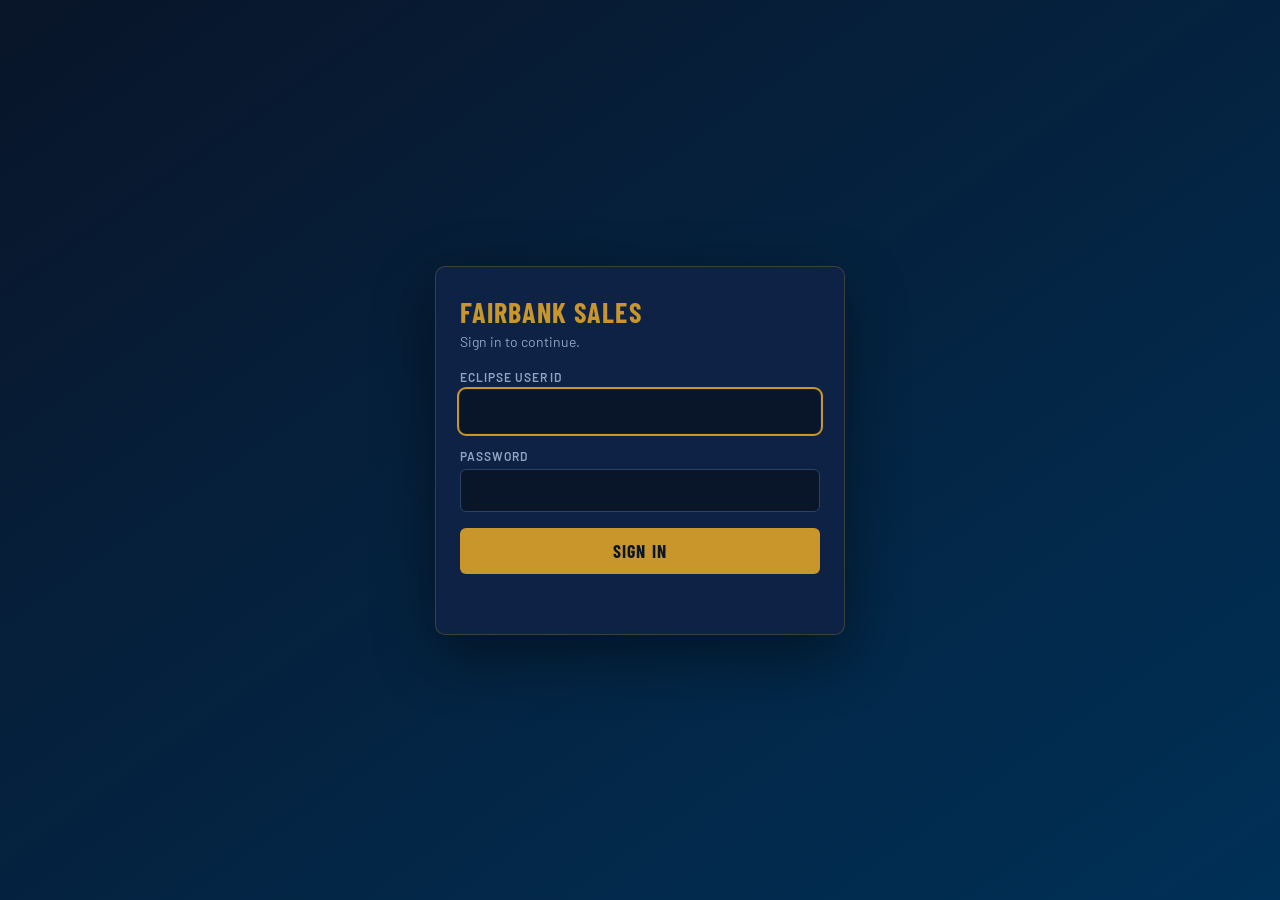
==== docs/order-placement/index.html @ 3e8b4eea "Order placement v2: orders list flow, totals box, freight in - Order placement v2 page (docs/order-p" ====
<!DOCTYPE html>
<html lang="en">
<head>
  <meta charset="UTF-8">
  <script src="../auth.js"></script>
  <meta name="viewport" content="width=device-width, initial-scale=1.0">
  <title>Fairbank | Order Placement</title>
  <link rel="icon" href="../favicon.png" type="image/png">
  <link rel="preconnect" href="https://fonts.googleapis.com">
  <link rel="stylesheet" href="https://fonts.googleapis.com/css2?family=Barlow+Condensed:wght@400;600;700&family=Barlow:wght@400;500;600&display=swap">
  <link rel="stylesheet" href="vendor/flatpickr.min.css">
  <link rel="stylesheet" href="styles.css">
  <script src="vendor/flatpickr.min.js" defer></script>
  <script src="app.js" defer></script>
</head>
<body>
  <!--
    Keyboard-first order entry. Open with ?e_customer_id=<Eclipse customer id>
    (the HubSpot customer card link), or without it to search for a customer.
    All behaviour lives in app.js. This page uses the side layout (the default):
    stock and qty breaks for every line in a box on the right.
  -->
  <main id="app" class="fop-app fop-app--side" data-layout="side">
    <noscript>
      <div class="fop-alert fop-alert--error">
        This tool requires JavaScript. Enable JavaScript and reload the page.
      </div>
    </noscript>
  </main>
</body>
</html>
---- docs/order-placement/vendor/flatpickr.min.css ----
.flatpickr-calendar{background:transparent;opacity:0;display:none;text-align:center;visibility:hidden;padding:0;-webkit-animation:none;animation:none;direction:ltr;border:0;font-size:14px;line-height:24px;border-radius:5px;position:absolute;width:307.875px;-webkit-box-sizing:border-box;box-sizing:border-box;-ms-touch-action:manipulation;touch-action:manipulation;background:#fff;-webkit-box-shadow:1px 0 0 #e6e6e6,-1px 0 0 #e6e6e6,0 1px 0 #e6e6e6,0 -1px 0 #e6e6e6,0 3px 13px rgba(0,0,0,0.08);box-shadow:1px 0 0 #e6e6e6,-1px 0 0 #e6e6e6,0 1px 0 #e6e6e6,0 -1px 0 #e6e6e6,0 3px 13px rgba(0,0,0,0.08)}.flatpickr-calendar.open,.flatpickr-calendar.inline{opacity:1;max-height:640px;visibility:visible}.flatpickr-calendar.open{display:inline-block;z-index:99999}.flatpickr-calendar.animate.open{-webkit-animation:fpFadeInDown 300ms cubic-bezier(.23,1,.32,1);animation:fpFadeInDown 300ms cubic-bezier(.23,1,.32,1)}.flatpickr-calendar.inline{display:block;position:relative;top:2px}.flatpickr-calendar.static{position:absolute;top:calc(100% + 2px)}.flatpickr-calendar.static.open{z-index:999;display:block}.flatpickr-calendar.multiMonth .flatpickr-days .dayContainer:nth-child(n+1) .flatpickr-day.inRange:nth-child(7n+7){-webkit-box-shadow:none !important;box-shadow:none !important}.flatpickr-calendar.multiMonth .flatpickr-days .dayContainer:nth-child(n+2) .flatpickr-day.inRange:nth-child(7n+1){-webkit-box-shadow:-2px 0 0 #e6e6e6,5px 0 0 #e6e6e6;box-shadow:-2px 0 0 #e6e6e6,5px 0 0 #e6e6e6}.flatpickr-calendar .hasWeeks .dayContainer,.flatpickr-calendar .hasTime .dayContainer{border-bottom:0;border-bottom-right-radius:0;border-bottom-left-radius:0}.flatpickr-calendar .hasWeeks .dayContainer{border-left:0}.flatpickr-calendar.hasTime .flatpickr-time{height:40px;border-top:1px solid #e6e6e6}.flatpickr-calendar.noCalendar.hasTime .flatpickr-time{height:auto}.flatpickr-calendar:before,.flatpickr-calendar:after{position:absolute;display:block;pointer-events:none;border:solid transparent;content:'';height:0;width:0;left:22px}.flatpickr-calendar.rightMost:before,.flatpickr-calendar.arrowRight:before,.flatpickr-calendar.rightMost:after,.flatpickr-calendar.arrowRight:after{left:auto;right:22px}.flatpickr-calendar.arrowCenter:before,.flatpickr-calendar.arrowCenter:after{left:50%;right:50%}.flatpickr-calendar:before{border-width:5px;margin:0 -5px}.flatpickr-calendar:after{border-width:4px;margin:0 -4px}.flatpickr-calendar.arrowTop:before,.flatpickr-calendar.arrowTop:after{bottom:100%}.flatpickr-calendar.arrowTop:before{border-bottom-color:#e6e6e6}.flatpickr-calendar.arrowTop:after{border-bottom-color:#fff}.flatpickr-calendar.arrowBottom:before,.flatpickr-calendar.arrowBottom:after{top:100%}.flatpickr-calendar.arrowBottom:before{border-top-color:#e6e6e6}.flatpickr-calendar.arrowBottom:after{border-top-color:#fff}.flatpickr-calendar:focus{outline:0}.flatpickr-wrapper{position:relative;display:inline-block}.flatpickr-months{display:-webkit-box;display:-webkit-flex;display:-ms-flexbox;display:flex}.flatpickr-months .flatpickr-month{background:transparent;color:rgba(0,0,0,0.9);fill:rgba(0,0,0,0.9);height:34px;line-height:1;text-align:center;position:relative;-webkit-user-select:none;-moz-user-select:none;-ms-user-select:none;user-select:none;overflow:hidden;-webkit-box-flex:1;-webkit-flex:1;-ms-flex:1;flex:1}.flatpickr-months .flatpickr-prev-month,.flatpickr-months .flatpickr-next-month{-webkit-user-select:none;-moz-user-select:none;-ms-user-select:none;user-select:none;text-decoration:none;cursor:pointer;position:absolute;top:0;height:34px;padding:10px;z-index:3;color:rgba(0,0,0,0.9);fill:rgba(0,0,0,0.9)}.flatpickr-months .flatpickr-prev-month.flatpickr-disabled,.flatpickr-months .flatpickr-next-month.flatpickr-disabled{display:none}.flatpickr-months .flatpickr-prev-month i,.flatpickr-months .flatpickr-next-month i{position:relative}.flatpickr-months .flatpickr-prev-month.flatpickr-prev-month,.flatpickr-months .flatpickr-next-month.flatpickr-prev-month{/*
      /*rtl:begin:ignore*/left:0/*
      /*rtl:end:ignore*/}/*
      /*rtl:begin:ignore*/
/*
      /*rtl:end:ignore*/
.flatpickr-months .flatpickr-prev-month.flatpickr-next-month,.flatpickr-months .flatpickr-next-month.flatpickr-next-month{/*
      /*rtl:begin:ignore*/right:0/*
      /*rtl:end:ignore*/}/*
      /*rtl:begin:ignore*/
/*
      /*rtl:end:ignore*/
.flatpickr-months .flatpickr-prev-month:hover,.flatpickr-months .flatpickr-next-month:hover{color:#959ea9}.flatpickr-months .flatpickr-prev-month:hover svg,.flatpickr-months .flatpickr-next-month:hover svg{fill:#f64747}.flatpickr-months .flatpickr-prev-month svg,.flatpickr-months .flatpickr-next-month svg{width:14px;height:14px}.flatpickr-months .flatpickr-prev-month svg path,.flatpickr-months .flatpickr-next-month svg path{-webkit-transition:fill .1s;transition:fill .1s;fill:inherit}.numInputWrapper{position:relative;height:auto}.numInputWrapper input,.numInputWrapper span{display:inline-block}.numInputWrapper input{width:100%}.numInputWrapper input::-ms-clear{display:none}.numInputWrapper input::-webkit-outer-spin-button,.numInputWrapper input::-webkit-inner-spin-button{margin:0;-webkit-appearance:none}.numInputWrapper span{position:absolute;right:0;width:14px;padding:0 4px 0 2px;height:50%;line-height:50%;opacity:0;cursor:pointer;border:1px solid rgba(57,57,57,0.15);-webkit-box-sizing:border-box;box-sizing:border-box}.numInputWrapper span:hover{background:rgba(0,0,0,0.1)}.numInputWrapper span:active{background:rgba(0,0,0,0.2)}.numInputWrapper span:after{display:block;content:"";position:absolute}.numInputWrapper span.arrowUp{top:0;border-bottom:0}.numInputWrapper span.arrowUp:after{border-left:4px solid transparent;border-right:4px solid transparent;border-bottom:4px solid rgba(57,57,57,0.6);top:26%}.numInputWrapper span.arrowDown{top:50%}.numInputWrapper span.arrowDown:after{border-left:4px solid transparent;border-right:4px solid transparent;border-top:4px solid rgba(57,57,57,0.6);top:40%}.numInputWrapper span svg{width:inherit;height:auto}.numInputWrapper span svg path{fill:rgba(0,0,0,0.5)}.numInputWrapper:hover{background:rgba(0,0,0,0.05)}.numInputWrapper:hover span{opacity:1}.flatpickr-current-month{font-size:135%;line-height:inherit;font-weight:300;color:inherit;position:absolute;width:75%;left:12.5%;padding:7.48px 0 0 0;line-height:1;height:34px;display:inline-block;text-align:center;-webkit-transform:translate3d(0,0,0);transform:translate3d(0,0,0)}.flatpickr-current-month span.cur-month{font-family:inherit;font-weight:700;color:inherit;display:inline-block;margin-left:.5ch;padding:0}.flatpickr-current-month span.cur-month:hover{background:rgba(0,0,0,0.05)}.flatpickr-current-month .numInputWrapper{width:6ch;width:7ch\0;display:inline-block}.flatpickr-current-month .numInputWrapper span.arrowUp:after{border-bottom-color:rgba(0,0,0,0.9)}.flatpickr-current-month .numInputWrapper span.arrowDown:after{border-top-color:rgba(0,0,0,0.9)}.flatpickr-current-month input.cur-year{background:transparent;-webkit-box-sizing:border-box;box-sizing:border-box;color:inherit;cursor:text;padding:0 0 0 .5ch;margin:0;display:inline-block;font-size:inherit;font-family:inherit;font-weight:300;line-height:inherit;height:auto;border:0;border-radius:0;vertical-align:initial;-webkit-appearance:textfield;-moz-appearance:textfield;appearance:textfield}.flatpickr-current-month input.cur-year:focus{outline:0}.flatpickr-current-month input.cur-year[disabled],.flatpickr-current-month input.cur-year[disabled]:hover{font-size:100%;color:rgba(0,0,0,0.5);background:transparent;pointer-events:none}.flatpickr-current-month .flatpickr-monthDropdown-months{appearance:menulist;background:transparent;border:none;border-radius:0;box-sizing:border-box;color:inherit;cursor:pointer;font-size:inherit;font-family:inherit;font-weight:300;height:auto;line-height:inherit;margin:-1px 0 0 0;outline:none;padding:0 0 0 .5ch;position:relative;vertical-align:initial;-webkit-box-sizing:border-box;-webkit-appearance:menulist;-moz-appearance:menulist;width:auto}.flatpickr-current-month .flatpickr-monthDropdown-months:focus,.flatpickr-current-month .flatpickr-monthDropdown-months:active{outline:none}.flatpickr-current-month .flatpickr-monthDropdown-months:hover{background:rgba(0,0,0,0.05)}.flatpickr-current-month .flatpickr-monthDropdown-months .flatpickr-monthDropdown-month{background-color:transparent;outline:none;padding:0}.flatpickr-weekdays{background:transparent;text-align:center;overflow:hidden;width:100%;display:-webkit-box;display:-webkit-flex;display:-ms-flexbox;display:flex;-webkit-box-align:center;-webkit-align-items:center;-ms-flex-align:center;align-items:center;height:28px}.flatpickr-weekdays .flatpickr-weekdaycontainer{display:-webkit-box;display:-webkit-flex;display:-ms-flexbox;display:flex;-webkit-box-flex:1;-webkit-flex:1;-ms-flex:1;flex:1}span.flatpickr-weekday{cursor:default;font-size:90%;background:transparent;color:rgba(0,0,0,0.54);line-height:1;margin:0;text-align:center;display:block;-webkit-box-flex:1;-webkit-flex:1;-ms-flex:1;flex:1;font-weight:bolder}.dayContainer,.flatpickr-weeks{padding:1px 0 0 0}.flatpickr-days{position:relative;overflow:hidden;display:-webkit-box;display:-webkit-flex;display:-ms-flexbox;display:flex;-webkit-box-align:start;-webkit-align-items:flex-start;-ms-flex-align:start;align-items:flex-start;width:307.875px}.flatpickr-days:focus{outline:0}.dayContainer{padding:0;outline:0;text-align:left;width:307.875px;min-width:307.875px;max-width:307.875px;-webkit-box-sizing:border-box;box-sizing:border-box;display:inline-block;display:-ms-flexbox;display:-webkit-box;display:-webkit-flex;display:flex;-webkit-flex-wrap:wrap;flex-wrap:wrap;-ms-flex-wrap:wrap;-ms-flex-pack:justify;-webkit-justify-content:space-around;justify-content:space-around;-webkit-transform:translate3d(0,0,0);transform:translate3d(0,0,0);opacity:1}.dayContainer + .dayContainer{-webkit-box-shadow:-1px 0 0 #e6e6e6;box-shadow:-1px 0 0 #e6e6e6}.flatpickr-day{background:none;border:1px solid transparent;border-radius:150px;-webkit-box-sizing:border-box;box-sizing:border-box;color:#393939;cursor:pointer;font-weight:400;width:14.2857143%;-webkit-flex-basis:14.2857143%;-ms-flex-preferred-size:14.2857143%;flex-basis:14.2857143%;max-width:39px;height:39px;line-height:39px;margin:0;display:inline-block;position:relative;-webkit-box-pack:center;-webkit-justify-content:center;-ms-flex-pack:center;justify-content:center;text-align:center}.flatpickr-day.inRange,.flatpickr-day.prevMonthDay.inRange,.flatpickr-day.nextMonthDay.inRange,.flatpickr-day.today.inRange,.flatpickr-day.prevMonthDay.today.inRange,.flatpickr-day.nextMonthDay.today.inRange,.flatpickr-day:hover,.flatpickr-day.prevMonthDay:hover,.flatpickr-day.nextMonthDay:hover,.flatpickr-day:focus,.flatpickr-day.prevMonthDay:focus,.flatpickr-day.nextMonthDay:focus{cursor:pointer;outline:0;background:#e6e6e6;border-color:#e6e6e6}.flatpickr-day.today{border-color:#959ea9}.flatpickr-day.today:hover,.flatpickr-day.today:focus{border-color:#959ea9;background:#959ea9;color:#fff}.flatpickr-day.selected,.flatpickr-day.startRange,.flatpickr-day.endRange,.flatpickr-day.selected.inRange,.flatpickr-day.startRange.inRange,.flatpickr-day.endRange.inRange,.flatpickr-day.selected:focus,.flatpickr-day.startRange:focus,.flatpickr-day.endRange:focus,.flatpickr-day.selected:hover,.flatpickr-day.startRange:hover,.flatpickr-day.endRange:hover,.flatpickr-day.selected.prevMonthDay,.flatpickr-day.startRange.prevMonthDay,.flatpickr-day.endRange.prevMonthDay,.flatpickr-day.selected.nextMonthDay,.flatpickr-day.startRange.nextMonthDay,.flatpickr-day.endRange.nextMonthDay{background:#569ff7;-webkit-box-shadow:none;box-shadow:none;color:#fff;border-color:#569ff7}.flatpickr-day.selected.startRange,.flatpickr-day.startRange.startRange,.flatpickr-day.endRange.startRange{border-radius:50px 0 0 50px}.flatpickr-day.selected.endRange,.flatpickr-day.startRange.endRange,.flatpickr-day.endRange.endRange{border-radius:0 50px 50px 0}.flatpickr-day.selected.startRange + .endRange:not(:nth-child(7n+1)),.flatpickr-day.startRange.startRange + .endRange:not(:nth-child(7n+1)),.flatpickr-day.endRange.startRange + .endRange:not(:nth-child(7n+1)){-webkit-box-shadow:-10px 0 0 #569ff7;box-shadow:-10px 0 0 #569ff7}.flatpickr-day.selected.startRange.endRange,.flatpickr-day.startRange.startRange.endRange,.flatpickr-day.endRange.startRange.endRange{border-radius:50px}.flatpickr-day.inRange{border-radius:0;-webkit-box-shadow:-5px 0 0 #e6e6e6,5px 0 0 #e6e6e6;box-shadow:-5px 0 0 #e6e6e6,5px 0 0 #e6e6e6}.flatpickr-day.flatpickr-disabled,.flatpickr-day.flatpickr-disabled:hover,.flatpickr-day.prevMonthDay,.flatpickr-day.nextMonthDay,.flatpickr-day.notAllowed,.flatpickr-day.notAllowed.prevMonthDay,.flatpickr-day.notAllowed.nextMonthDay{color:rgba(57,57,57,0.3);background:transparent;border-color:transparent;cursor:default}.flatpickr-day.flatpickr-disabled,.flatpickr-day.flatpickr-disabled:hover{cursor:not-allowed;color:rgba(57,57,57,0.1)}.flatpickr-day.week.selected{border-radius:0;-webkit-box-shadow:-5px 0 0 #569ff7,5px 0 0 #569ff7;box-shadow:-5px 0 0 #569ff7,5px 0 0 #569ff7}.flatpickr-day.hidden{visibility:hidden}.rangeMode .flatpickr-day{margin-top:1px}.flatpickr-weekwrapper{float:left}.flatpickr-weekwrapper .flatpickr-weeks{padding:0 12px;-webkit-box-shadow:1px 0 0 #e6e6e6;box-shadow:1px 0 0 #e6e6e6}.flatpickr-weekwrapper .flatpickr-weekday{float:none;width:100%;line-height:28px}.flatpickr-weekwrapper span.flatpickr-day,.flatpickr-weekwrapper span.flatpickr-day:hover{display:block;width:100%;max-width:none;color:rgba(57,57,57,0.3);background:transparent;cursor:default;border:none}.flatpickr-innerContainer{display:block;display:-webkit-box;display:-webkit-flex;display:-ms-flexbox;display:flex;-webkit-box-sizing:border-box;box-sizing:border-box;overflow:hidden}.flatpickr-rContainer{display:inline-block;padding:0;-webkit-box-sizing:border-box;box-sizing:border-box}.flatpickr-time{text-align:center;outline:0;display:block;height:0;line-height:40px;max-height:40px;-webkit-box-sizing:border-box;box-sizing:border-box;overflow:hidden;display:-webkit-box;display:-webkit-flex;display:-ms-flexbox;display:flex}.flatpickr-time:after{content:"";display:table;clear:both}.flatpickr-time .numInputWrapper{-webkit-box-flex:1;-webkit-flex:1;-ms-flex:1;flex:1;width:40%;height:40px;float:left}.flatpickr-time .numInputWrapper span.arrowUp:after{border-bottom-color:#393939}.flatpickr-time .numInputWrapper span.arrowDown:after{border-top-color:#393939}.flatpickr-time.hasSeconds .numInputWrapper{width:26%}.flatpickr-time.time24hr .numInputWrapper{width:49%}.flatpickr-time input{background:transparent;-webkit-box-shadow:none;box-shadow:none;border:0;border-radius:0;text-align:center;margin:0;padding:0;height:inherit;line-height:inherit;color:#393939;font-size:14px;position:relative;-webkit-box-sizing:border-box;box-sizing:border-box;-webkit-appearance:textfield;-moz-appearance:textfield;appearance:textfield}.flatpickr-time input.flatpickr-hour{font-weight:bold}.flatpickr-time input.flatpickr-minute,.flatpickr-time input.flatpickr-second{font-weight:400}.flatpickr-time input:focus{outline:0;border:0}.flatpickr-time .flatpickr-time-separator,.flatpickr-time .flatpickr-am-pm{height:inherit;float:left;line-height:inherit;color:#393939;font-weight:bold;width:2%;-webkit-user-select:none;-moz-user-select:none;-ms-user-select:none;user-select:none;-webkit-align-self:center;-ms-flex-item-align:center;align-self:center}.flatpickr-time .flatpickr-am-pm{outline:0;width:18%;cursor:pointer;text-align:center;font-weight:400}.flatpickr-time input:hover,.flatpickr-time .flatpickr-am-pm:hover,.flatpickr-time input:focus,.flatpickr-time .flatpickr-am-pm:focus{background:#eee}.flatpickr-input[readonly]{cursor:pointer}@-webkit-keyframes fpFadeInDown{from{opacity:0;-webkit-transform:translate3d(0,-20px,0);transform:translate3d(0,-20px,0)}to{opacity:1;-webkit-transform:translate3d(0,0,0);transform:translate3d(0,0,0)}}@keyframes fpFadeInDown{from{opacity:0;-webkit-transform:translate3d(0,-20px,0);transform:translate3d(0,-20px,0)}to{opacity:1;-webkit-transform:translate3d(0,0,0);transform:translate3d(0,0,0)}}
---- docs/order-placement/styles.css ----
/* ============================================================
   Fairbank: Order Placement
   Page styles; app rules are scoped to .fop-app. Same navy / gold palette and Barlow fonts as
   product-inquiry. Desktop: dense e-term style chart. Phone (<768px):
   cards per line, sticky action bar.
   ============================================================ */

html, body { margin: 0; min-height: 100%; }
body {
  min-height: 100vh;
  background: linear-gradient(to bottom right, #081529, #003057);
}

.fop-app {
  --navy:      #0e2245;
  --navy-mid:  #162f5e;
  --navy-dark: #091529;
  --gold:      #c8962a;
  --gold-lt:   #e0aa38;
  --white:     #ffffff;
  --text:      #f0f4fa;
  --muted:     #8fa4c2;
  /* Gold is reserved for the primary action, focus / active states and the
     order total. Card, grid and button borders are steel blue-gray. */
  --steel:     rgba(143, 164, 194, 0.28);
  --border:    var(--steel);
  --line:      rgba(143, 164, 194, 0.18);
  --card-bg:   rgba(22, 47, 94, 0.55);
  --input-bg:  rgba(9, 21, 41, 0.75);
  --row-hover: rgba(200, 150, 42, 0.07);
  --success:   #3ecf8e;
  --warning:   #f0c46a;
  --error:     #ff5f5f;

  font-family: 'Barlow', sans-serif;
  font-size: 15px;
  color: var(--text);
  padding: 24px 16px 96px;
}

.fop-app *,
.fop-app *::before,
.fop-app *::after { box-sizing: border-box; }

.fop-wrap { max-width: 1280px; margin: 0 auto; display: flex; flex-direction: column; gap: 16px; }
.fop-wrap--narrow { max-width: 640px; }

.fop-kicker {
  font-family: 'Barlow Condensed', sans-serif;
  font-size: 13px; font-weight: 600; letter-spacing: .14em; text-transform: uppercase;
  color: var(--muted);
}
.fop-h1 {
  margin: 2px 0 0;
  font-family: 'Barlow Condensed', sans-serif;
  font-size: 34px; font-weight: 700; letter-spacing: .02em;
  color: var(--white);
}
.fop-h2 {
  margin: 0 0 12px;
  font-family: 'Barlow Condensed', sans-serif;
  font-size: 24px; font-weight: 700; color: var(--white);
}

.fop-top { display: flex; align-items: flex-end; justify-content: space-between; gap: 12px; flex-wrap: wrap; }
.fop-row { display: flex; flex-wrap: wrap; gap: 10px; align-items: center; }
.fop-row--end { justify-content: flex-end; }
.fop-muted { color: var(--muted); }
.fop-block { display: block; }
.fop-num { text-align: right; font-variant-numeric: tabular-nums; }
.fop-warn-text { color: var(--warning); font-size: 13px; }

.fop-card {
  background: var(--card-bg);
  border: 1px solid var(--border);
  border-radius: 10px;
  padding: 18px;
}

.fop-hint { margin-top: 10px; font-size: 13px; color: var(--muted); }

/* ── Badges, keys ── */
.fop-badge {
  display: inline-block; padding: 1px 7px;
  font-family: 'Barlow Condensed', sans-serif; font-size: 13px; font-weight: 600; letter-spacing: .04em;
  color: var(--text); background: rgba(143, 164, 194, 0.12);
  border: 1px solid var(--border); border-radius: 4px;
}
.fop-key {
  display: inline-block; min-width: 20px; padding: 0 5px; margin-left: 4px;
  font: 600 11px/18px 'Barlow', sans-serif; text-align: center;
  color: var(--muted); border: 1px solid var(--line); border-radius: 4px;
}
.fop-key--dark { color: var(--navy-dark); border-color: rgba(9, 21, 41, .35); }

/* ── Buttons ── */
.fop-btn {
  display: inline-flex; align-items: center; gap: 6px;
  padding: 10px 18px;
  font-family: 'Barlow Condensed', sans-serif; font-size: 17px; font-weight: 700;
  letter-spacing: .05em; text-transform: uppercase; text-decoration: none;
  color: var(--navy-dark); background: var(--gold);
  border: 1px solid var(--gold); border-radius: 6px;
  cursor: pointer;
}
.fop-btn:hover:not([disabled]) { background: var(--gold-lt); }
/* Secondary buttons: steel outline, gold only on hover / focus. */
.fop-btn--ghost { color: var(--text); background: transparent; border-color: var(--steel); }
.fop-btn--ghost:hover:not([disabled]) { color: var(--gold-lt); border-color: var(--gold); background: rgba(200, 150, 42, 0.08); }
.fop-btn--sm { padding: 6px 12px; font-size: 14px; }
/* External-link icon after links that open a new tab (EXT_ICON in app.js). */
.fop-ext { width: .9em; height: .9em; flex: none; fill: currentColor; vertical-align: -.1em; }
/* Tracking links: margin instead of a space before the icon, so the
   underline stops at the end of the tracking number. */
.fop-pkg__trk .fop-ext { margin-left: .3em; }
.fop-btn[disabled] { opacity: .45; cursor: not-allowed; }
.fop-app :focus-visible { outline: 2px solid var(--gold-lt); outline-offset: 2px; }

.fop-icon-btn {
  width: 28px; height: 28px; font-size: 18px; line-height: 1;
  color: var(--muted); background: none; border: 0; border-radius: 4px; cursor: pointer;
}
.fop-icon-btn:hover { color: var(--error); background: rgba(255, 95, 95, .1); }

/* ── Inputs ── */
.fop-label {
  display: block; margin-bottom: 5px;
  font-size: 13px; font-weight: 500;
  color: var(--muted);
}
.fop-input {
  width: 100%; padding: 8px 10px;
  font: inherit; color: var(--white);
  background: var(--input-bg);
  border: 1px solid var(--line); border-radius: 5px;
}
.fop-input:focus { outline: none; border-color: var(--gold); box-shadow: 0 0 0 2px rgba(200, 150, 42, .25); }
.fop-input--err { border-color: var(--error); }
.fop-input--override { color: var(--gold-lt); }
/* Custom chevron instead of the native arrow: a little further from the
   edge than the native one (8px), slightly bolder, same muted colour as the date fields' calendar
   icon (gold when focused). */
select.fop-input {
  -webkit-appearance: none;
  appearance: none;
  padding-right: 38px;
  background-repeat: no-repeat;
  background-position: right 8px center;
  background-size: 14px 14px;
  background-image: url("data:image/svg+xml,%3Csvg xmlns='http://www.w3.org/2000/svg' viewBox='0 0 24 24' fill='none' stroke='%238fa4c2' stroke-width='2.75' stroke-linecap='round' stroke-linejoin='round'%3E%3Cpath d='M6 9l6 6 6-6'/%3E%3C/svg%3E");
}
select.fop-input:focus {
  background-image: url("data:image/svg+xml,%3Csvg xmlns='http://www.w3.org/2000/svg' viewBox='0 0 24 24' fill='none' stroke='%23e0aa38' stroke-width='2.75' stroke-linecap='round' stroke-linejoin='round'%3E%3Cpath d='M6 9l6 6 6-6'/%3E%3C/svg%3E");
}
select.fop-input option, select.fop-input optgroup { color: #000; }
/* Notes start at about 1.5 lines (the half line hints there is room for
   more) and grow with their text (autosize() in app.js). */
textarea.fop-notes { display: block; min-height: calc(2.1em + 18px); line-height: 1.4; resize: none; overflow: hidden; }

/* ── Alerts ── */
.fop-alert { padding: 12px 14px; border-radius: 8px; border: 1px solid; font-size: 14px; }
.fop-alert--error   { color: #ffd2d2; background: rgba(255, 95, 95, .12);  border-color: rgba(255, 95, 95, .45); }
.fop-alert--warning { color: #fbe7bd; background: rgba(240, 196, 106, .1); border-color: rgba(240, 196, 106, .45); }
.fop-alert--success { color: #c9f5e2; background: rgba(62, 207, 142, .1);  border-color: rgba(62, 207, 142, .45); }

/* ── Loading ── */
.fop-center { display: flex; flex-direction: column; align-items: center; gap: 14px; padding: 80px 0; color: var(--muted); }
.fop-spinner {
  width: 34px; height: 34px; border-radius: 50%;
  border: 3px solid rgba(200, 150, 42, .2); border-top-color: var(--gold);
  animation: fop-spin .8s linear infinite;
}
.fop-dots { color: var(--muted); animation: fop-pulse 1s ease-in-out infinite; }
@keyframes fop-spin { to { transform: rotate(360deg); } }
@keyframes fop-pulse { 50% { opacity: .3; } }

/* ── Autocomplete ── */
.fop-ac { position: relative; }
.fop-ac__list {
  display: none; position: absolute; z-index: 50; left: 0; top: calc(100% + 4px);
  min-width: 100%; width: max-content; max-width: min(560px, 92vw); max-height: 300px; overflow-y: auto;
  background: var(--navy-dark); border: 1px solid var(--border); border-radius: 6px;
  box-shadow: 0 14px 40px rgba(0, 0, 0, .45);
}
.fop-ac__list--open { display: block; }
.fop-ac__item { padding: 8px 12px; cursor: pointer; white-space: nowrap; overflow: hidden; text-overflow: ellipsis; }
.fop-ac__item--active, .fop-ac__item:hover { background: rgba(200, 150, 42, .15); }
.fop-ac__msg { padding: 10px 12px; color: var(--muted); }

/* ── Customer summary + ship-to picker ── */
.fop-parties { display: grid; grid-template-columns: repeat(2, minmax(0, 1fr)); gap: 12px; }
.fop-party {
  padding: 12px 16px 14px;
  background: var(--card-bg);
  border: 1px solid var(--border);
  border-radius: 10px;
}
.fop-party__top { display: flex; align-items: center; justify-content: space-between; gap: 8px; min-height: 24px; margin-bottom: 6px; }
.fop-party__lbl {
  font-family: 'Barlow Condensed', sans-serif; font-size: 13px; font-weight: 700;
  letter-spacing: .14em; text-transform: uppercase; color: var(--muted);
}
.fop-party__name { font-size: 17px; font-weight: 600; color: var(--white); margin-bottom: 4px; }
.fop-party__addr { font-size: 14px; line-height: 1.45; color: var(--muted); }
.fop-party__body { display: flex; align-items: flex-end; justify-content: space-between; gap: 12px; }
.fop-party__corner { display: flex; flex-direction: column; align-items: flex-end; text-align: right; white-space: nowrap; }
/* Secondary labels are sentence case; caps are kept for section titles and
   grid column headers only. */
.fop-party__lbl2 { font-size: 13px; font-weight: 500; color: var(--muted); }
.fop-party__amt { font-family: 'Barlow Condensed', sans-serif; font-size: 20px; font-weight: 700; color: var(--white); line-height: 1.1; font-variant-numeric: tabular-nums; }
.fop-linkbtn {
  padding: 0; font: 600 13px 'Barlow', sans-serif; color: var(--gold-lt);
  background: none; border: 0; cursor: pointer; text-decoration: underline; text-underline-offset: 2px;
}
.fop-level {
  display: inline-block; padding: 1px 8px;
  font-family: 'Barlow Condensed', sans-serif; font-size: 15px; font-weight: 700; letter-spacing: .04em;
  color: var(--navy-dark); background: var(--gold); border-radius: 4px;
}

.fop-picklist { display: flex; flex-direction: column; gap: 6px; }
.fop-pick {
  display: flex; gap: 12px; align-items: flex-start; width: 100%; padding: 10px 12px;
  font: inherit; text-align: left; color: var(--text);
  background: rgba(9, 21, 41, .5); border: 1px solid var(--line); border-radius: 6px; cursor: pointer;
}
.fop-pick:hover, .fop-pick:focus { border-color: var(--gold); background: var(--row-hover); outline: none; }
.fop-pick__num { width: 18px; color: var(--gold); font-weight: 700; }
.fop-pick__main { flex: 1; }
.fop-pick__branch { display: flex; flex-direction: column; align-items: flex-end; align-self: flex-end; text-align: right; white-space: nowrap; }

/* ── Order header ── */
.fop-head { background: var(--card-bg); border: 1px solid var(--border); border-radius: 10px; }
.fop-head__sum {
  padding: 12px 16px;
  font-family: 'Barlow Condensed', sans-serif; font-size: 17px; font-weight: 700; letter-spacing: .04em; text-transform: uppercase;
}
.fop-head__grid {
  display: grid; gap: 12px 14px; padding: 0 16px 16px;
  grid-template-columns: repeat(6, minmax(0, 1fr));
}
/* Header fields sit three to a row (each spans 2 of the 6 columns);
   --row starts a new row, so a short row leaves the rest empty. */
.fop-head__grid > .fop-field { grid-column: span 2; }
.fop-head__grid > .fop-field--row { grid-column: 1 / span 2; }
.fop-head__grid > .fop-field--end { grid-column: 5 / span 2; }
.fop-field--half, .fop-head__grid > .fop-field--half { grid-column: span 3; }
.fop-field--full, .fop-head__grid > .fop-field--full { grid-column: 1 / -1; }

/* ── Line chart ── */
.fop-grid { border: 1px solid var(--border); border-radius: 10px; background: rgba(9, 21, 41, .55); font-variant-numeric: tabular-nums; }
.fop-line {
  display: grid; align-items: center;
  grid-template-columns: 36px 150px minmax(160px, 1fr) 120px 110px 100px 110px 64px 64px 36px;
  border-top: 1px solid var(--line);
}
.fop-line:first-child { border-top: 0; }
/* Alternating line shading (every second line). */
.fop-line--alt { background: rgba(255, 255, 255, 0.035); }
.fop-line:not(.fop-line--head):focus-within { background: var(--row-hover); box-shadow: inset 3px 0 0 var(--gold); }
.fop-line--head {
  font-size: 11px; font-weight: 600; letter-spacing: .1em; text-transform: uppercase; color: var(--muted);
  background: rgba(9, 21, 41, .6); border-radius: 10px 10px 0 0;
}
.fop-line--head .fop-cell--qty,
.fop-line--head .fop-cell--price,
.fop-line--head .fop-cell--cost,
.fop-line--head .fop-cell--ext,
.fop-line--head .fop-cell--stock { text-align: right; }
.fop-cell { padding: 6px 8px; min-width: 0; }
.fop-cell--num { color: var(--muted); text-align: right; font-variant-numeric: tabular-nums; }
.fop-cell--desc { font-size: 14px; overflow: hidden; text-overflow: ellipsis; }
.fop-line--head .fop-cell--desc { font-size: inherit; }
.fop-cell--del { text-align: center; }
/* Read-only columns are muted; the editable ones (qty, unit price) stay white. */
.fop-cell--cost, .fop-cell--ext { color: var(--muted); }
.fop-grid .fop-input { padding: 6px 8px; border-color: transparent; background: transparent; }
.fop-grid .fop-input:hover { border-color: var(--line); }
.fop-grid .fop-input:focus { background: var(--input-bg); border-color: var(--gold); }
.fop-grid .fop-num { text-align: right; }
/* Desktop: the editable cells (product, qty, unit price) drop their own
   padding so the input text sits 8px from the cell edge, the same as the
   plain cells and the column headers. Digits then line up down each column. */
@media (min-width: 768px) {
  .fop-grid .fop-cell--product { padding-left: 0; }
  .fop-grid .fop-cell--qty,
  .fop-grid .fop-cell--price { padding-left: 0; padding-right: 0; }
  .fop-grid .fop-input { padding-left: 7px; padding-right: 7px; }
}
.fop-mlabel { display: none; }

.fop-qty { display: flex; align-items: center; }
.fop-step { display: none; }

.fop-stock { display: inline-block; min-width: 30px; padding: 1px 6px; border-radius: 4px; font-weight: 600; text-align: center; }
.fop-stock--ok   { color: var(--success); background: rgba(62, 207, 142, .12); }
.fop-stock--low  { color: var(--warning); background: rgba(240, 196, 106, .12); }
.fop-stock--none { color: var(--error);   background: rgba(255, 95, 95, .12); }

.fop-gridtools { gap: 8px; }
/* Under the lines: grid buttons left, totals summary box right. */
/* 8px under the lines (the column's 16px gap less 8). */
.fop-gridfoot { display: flex; justify-content: space-between; align-items: flex-start; gap: 12px; flex-wrap: wrap; margin-top: -8px; }
.fop-sum {
  width: 340px; max-width: 100%; margin-left: auto;
  border: 1px solid var(--border); border-radius: 10px; background: rgba(9, 21, 41, .55);
  font-variant-numeric: tabular-nums;
}
.fop-sum__row { display: flex; justify-content: space-between; align-items: baseline; gap: 12px; padding: 8px 14px; border-top: 1px solid var(--line); }
.fop-sum__row:first-child { border-top: 0; }
.fop-sum__lbl { font-size: 11px; font-weight: 600; letter-spacing: .1em; text-transform: uppercase; color: var(--muted); }
.fop-sum__val { text-align: right; }
/* Editable freight in (new orders): compact, right-aligned like the values. */
.fop-sum__row:has(.fop-sum__in) { align-items: center; padding: 5px 8px 5px 14px; }
.fop-sum__in { width: 120px; padding: 5px 8px; text-align: right; font-variant-numeric: tabular-nums; }
.fop-confirm-freight { font-size: 15px; color: var(--muted); }
.fop-sum__row--total { border-top: 2px solid var(--steel); padding: 10px 14px; }
.fop-sum__row--total .fop-sum__lbl { font-size: 13px; color: var(--text); }
.fop-sum__row--total .fop-sum__val { font-family: 'Barlow Condensed', sans-serif; font-size: 22px; font-weight: 700; color: var(--gold-lt); }
.fop-sum__cost { display: block; font-family: 'Barlow', sans-serif; font-size: 13px; font-weight: 400; color: var(--muted); }
@media (max-width: 767px) { .fop-sum { width: 100%; } }
.fop-btn--on { background: rgba(143, 164, 194, 0.16); }
.fop-confirm-status { max-width: 320px; }

/* ── Per-branch stock (on demand: F4 or click the "All" count) ── */
.fop-stockbtn {
  padding: 1px 6px; font: inherit; color: var(--text); background: none;
  border: 0; border-bottom: 1px dotted var(--muted); border-radius: 0; cursor: pointer;
}
.fop-stockbtn:hover, .fop-stockbtn--open { color: var(--gold-lt); border-bottom-color: var(--gold-lt); }
/* Stock + qty breaks sit together in one slightly blue-tinted panel under
   the line: stock strip is the top half, breaks the bottom (they toggle
   together with F4). */
.fop-stockstrip {
  grid-column: 1 / -1;
  display: flex; flex-wrap: wrap; gap: 6px;
  margin: 0 12px 0 44px;
  padding: 6px 12px;
  font-size: 13px;
  color: #c4d4ea;
  background: rgba(74, 128, 196, 0.12);
}
.fop-stockstrip[data-cell="strip"] { border-radius: 8px 8px 0 0; padding-top: 8px; }
.fop-stockstrip[data-cell="breaks"] { border-radius: 0 0 8px 8px; padding-bottom: 8px; margin-bottom: 10px; }
.fop-stockstrip[hidden] { display: none; }
.fop-chip {
  display: inline-flex; align-items: center; gap: 6px;
  padding: 2px 4px 2px 8px; border: 1px solid var(--line); border-radius: 999px;
}
.fop-chip__br { color: var(--muted); }
/* Qty break chips end in plain text (no stock badge), so even padding. */
.fop-chip--break { padding-right: 8px; }
.fop-strip__lbl {
  align-self: center; min-width: 76px;
  font-size: 13px; font-weight: 600; color: var(--muted);
}
.fop-stockstrip .fop-chip { border-color: rgba(143, 164, 194, 0.28); background: rgba(9, 21, 41, 0.35); }
.fop-stockstrip .fop-chip--ship { border-color: var(--gold); }
.fop-stockstrip .fop-strip__lbl { color: #9fb6d6; }
.fop-chip--ship { border-color: var(--gold); }
.fop-chip--ship .fop-chip__br { color: var(--gold-lt); }

/* ── Action bar ── */
.fop-bar {
  display: flex; flex-wrap: wrap; align-items: center; justify-content: space-between; gap: 12px;
  padding: 12px 16px; background: var(--navy-dark); border: 1px solid var(--border); border-radius: 10px;
  font-variant-numeric: tabular-nums;
}
.fop-total { font-family: 'Barlow Condensed', sans-serif; font-size: 22px; color: var(--gold-lt); }
.fop-legend { margin-top: -6px; padding: 0 4px; font-size: 12px; color: var(--muted); }
.fop-legend .fop-key { margin: 0 2px 0 8px; }
.fop-bar__actions { display: flex; gap: 10px; }

/* ── Confirm dialog ── */
.fop-modal {
  position: fixed; inset: 0; z-index: 100; display: flex; align-items: center; justify-content: center;
  padding: 16px; background: rgba(5, 12, 24, .72);
}
.fop-modal__box {
  width: 100%; max-width: 640px; max-height: calc(100vh - 32px); overflow-y: auto;
  padding: 22px; background: var(--navy); border: 1px solid var(--border); border-radius: 12px;
  box-shadow: 0 30px 80px rgba(0, 0, 0, .5);
  display: flex; flex-direction: column; gap: 14px;
}
.fop-confirm-meta { display: grid; grid-template-columns: repeat(2, minmax(0, 1fr)); gap: 6px 18px; font-size: 14px; }
.fop-confirm-meta span { display: inline-block; min-width: 76px; color: var(--muted); font-size: 12px; text-transform: uppercase; letter-spacing: .08em; }
.fop-confirm-total { text-align: right; font-family: 'Barlow Condensed', sans-serif; font-size: 22px; color: var(--gold-lt); }
.fop-table-wrap { overflow-x: auto; }
.fop-table { width: 100%; border-collapse: collapse; font-size: 14px; font-variant-numeric: tabular-nums; }
.fop-table th { padding: 6px 8px; text-align: left; font-size: 11px; letter-spacing: .1em; text-transform: uppercase; color: var(--muted); border-bottom: 1px solid var(--line); }
.fop-table td { padding: 6px 8px; border-bottom: 1px solid var(--line); }

/* ── Phone ── */
@media (max-width: 767px) {
  .fop-app { padding: 16px 16px 120px; font-size: 16px; }
  .fop-h1 { font-size: 28px; }
  .fop-head__grid { grid-template-columns: repeat(2, minmax(0, 1fr)); }
  .fop-parties { grid-template-columns: 1fr; }
  .fop-head__grid > .fop-field, .fop-head__grid > .fop-field--row, .fop-head__grid > .fop-field--end { grid-column: auto; }
  .fop-field--half, .fop-head__grid > .fop-field--half { grid-column: span 2; }
  .fop-head__grid > .fop-field--full { grid-column: 1 / -1; }

  .fop-grid { border: 0; background: none; display: flex; flex-direction: column; gap: 10px; }
  .fop-line--head { display: none; }
  .fop-line {
    grid-template-columns: 1fr 1fr;
    grid-template-areas:
      "product product"
      "desc    desc"
      "qty     price"
      "cost    ext"
      "avail   total"
      "del     del";
    gap: 2px 10px; padding: 10px 6px 8px;
    background: var(--card-bg); border: 1px solid var(--border); border-radius: 10px;
  }
  .fop-line:first-child { border-top: 1px solid var(--border); }
  .fop-cell--num { display: none; }
  .fop-cell--product { grid-area: product; }
  .fop-cell--desc { grid-area: desc; white-space: normal; color: var(--muted); }
  .fop-cell--qty { grid-area: qty; }
  .fop-cell--price { grid-area: price; }
  .fop-cell--cost { grid-area: cost; text-align: left; }
  .fop-cell--ext { grid-area: ext; text-align: right; }
  .fop-line [data-cell="avail"] { grid-area: avail; text-align: left; }
  .fop-line [data-cell="total"] { grid-area: total; text-align: right; color: var(--muted); font-size: 13px; }
  .fop-cell--del { grid-area: del; text-align: right; }
  .fop-stockstrip { margin: 0 2px; padding: 6px 8px; }
  .fop-stockstrip[data-cell="strip"] { margin-top: 6px; }
  .fop-stockstrip[data-cell="breaks"] { margin-bottom: 2px; }

  .fop-mlabel { display: inline; font-size: 11px; font-weight: 600; letter-spacing: .08em; text-transform: uppercase; color: var(--muted); }
  label.fop-mlabel { display: block; margin-bottom: 3px; }
  .fop-grid .fop-input { padding: 10px; font-size: 16px; background: var(--input-bg); border-color: var(--line); }
  .fop-grid .fop-cell--price .fop-num { text-align: left; }

  .fop-step {
    display: inline-flex; align-items: center; justify-content: center;
    flex: 0 0 44px; height: 44px; font-size: 22px; color: var(--gold-lt);
    background: rgba(200, 150, 42, .12); border: 1px solid var(--border); cursor: pointer;
  }
  .fop-step:first-child { border-radius: 6px 0 0 6px; }
  .fop-step:last-child { border-radius: 0 6px 6px 0; }
  .fop-qty .fop-input { border-radius: 0; text-align: center; height: 44px; }

  /* Product search opens as a bottom sheet. */
  .fop-grid .fop-ac__list {
    position: fixed; left: 0; right: 0; top: auto; bottom: 0;
    width: 100%; max-width: none; max-height: 55vh; border-radius: 12px 12px 0 0;
  }
  .fop-ac__item { padding: 12px 14px; white-space: normal; }

  .fop-legend { display: none; }
  .fop-bar {
    position: fixed; left: 0; right: 0; bottom: 0; z-index: 40;
    border-radius: 0; border-width: 1px 0 0; padding: 10px 16px calc(10px + env(safe-area-inset-bottom));
  }
  .fop-bar__totals { width: 100%; }
  .fop-bar__actions { width: 100%; }
  .fop-bar__actions .fop-btn { flex: 1; justify-content: center; }
  .fop-bar .fop-key, .fop-gridtools .fop-key, .fop-modal .fop-key { display: none; }
  .fop-confirm-meta { grid-template-columns: 1fr; }
}

/* ── Flatpickr calendar (ship / required date) ──
   Ported from the camo-cpq quote expiration picker and re-themed navy and
   gold. Loaded after vendor/flatpickr.min.css so these rules win. The
   calendar is appended to <body>, outside .fop-app, so colours are literal
   values from the palette above rather than the scoped variables. */
/* Calendar icon on the right of the date fields (the native date input
   had one; Flatpickr's text input doesn't). Muted by default, gold on focus. */
.fop-date-alt {
  cursor: pointer;
  padding-right: 38px;
  background-repeat: no-repeat;
  background-position: right 12px center;
  background-size: 16px 16px;
  background-image: url("data:image/svg+xml,%3Csvg xmlns='http://www.w3.org/2000/svg' viewBox='0 0 24 24' fill='none' stroke='%238fa4c2' stroke-width='2' stroke-linecap='round' stroke-linejoin='round'%3E%3Crect x='3' y='4.5' width='18' height='16.5' rx='2'/%3E%3Cpath d='M3 9.5h18M8 2.5v4M16 2.5v4'/%3E%3C/svg%3E");
}
.fop-date-alt[readonly] { background-color: rgba(9, 21, 41, 0.75); }
.fop-date-alt:focus,
.fop-date-alt.active {
  background-image: url("data:image/svg+xml,%3Csvg xmlns='http://www.w3.org/2000/svg' viewBox='0 0 24 24' fill='none' stroke='%23e0aa38' stroke-width='2' stroke-linecap='round' stroke-linejoin='round'%3E%3Crect x='3' y='4.5' width='18' height='16.5' rx='2'/%3E%3Cpath d='M3 9.5h18M8 2.5v4M16 2.5v4'/%3E%3C/svg%3E");
}

/* No padding or border on the outer box: when flatpickr opens the
   calendar above the field it positions it by the summed height of its
   children only, so outer padding/border made it overlap the input. The
   spacing lives on .flatpickr-months / .flatpickr-innerContainer instead,
   and the outline is a box-shadow, which takes no space. */
.flatpickr-calendar {
  font-family: 'Barlow', sans-serif;
  background: #0e2245;
  border: 0;
  border-radius: 0.75rem;
  box-shadow: 0 0 0 1px rgba(200, 150, 42, 0.35), 0 18px 50px rgba(0, 0, 0, 0.5);
  padding: 0;
}
.flatpickr-innerContainer { padding-bottom: 0.75rem; }
.flatpickr-calendar.arrowTop:before { border-bottom-color: rgba(200, 150, 42, 0.35); }
.flatpickr-calendar.arrowTop:after  { border-bottom-color: #0e2245; }
.flatpickr-calendar.arrowBottom:before { border-top-color: rgba(200, 150, 42, 0.35); }
.flatpickr-calendar.arrowBottom:after  { border-top-color: #0e2245; }

/* Padding without touching widths (flatpickr sizes the calendar from the
   fixed .dayContainer width; see the camo-cpq notes). */
.flatpickr-weekdays,
.dayContainer { padding: 0 0.75rem; box-sizing: border-box; }
.flatpickr-months { padding: 0.75rem 0.75rem 0; box-sizing: border-box; }
/* The prev/next arrows are absolutely positioned at top: 0 of
   .flatpickr-months; shift them down by the new top padding. */
.flatpickr-months .flatpickr-prev-month,
.flatpickr-months .flatpickr-next-month { top: 0.75rem; }

.flatpickr-months .flatpickr-month,
.flatpickr-current-month .flatpickr-monthDropdown-months,
.flatpickr-current-month input.cur-year {
  color: #ffffff;
  fill: #ffffff;
  font-family: 'Barlow Condensed', sans-serif;
  font-weight: 700;
  letter-spacing: 0.04em;
}
.flatpickr-current-month .flatpickr-monthDropdown-months { background: #0e2245; }
.flatpickr-current-month .flatpickr-monthDropdown-months option { background: #091529; color: #ffffff; }
.flatpickr-current-month .flatpickr-monthDropdown-months:hover,
.numInputWrapper:hover { background: rgba(200, 150, 42, 0.12); }
.numInputWrapper span.arrowUp:after { border-bottom-color: #e0aa38; }
.numInputWrapper span.arrowDown:after { border-top-color: #e0aa38; }

.flatpickr-months .flatpickr-prev-month,
.flatpickr-months .flatpickr-next-month { color: #8fa4c2; fill: #8fa4c2; }
.flatpickr-months .flatpickr-prev-month:hover svg,
.flatpickr-months .flatpickr-next-month:hover svg { fill: #e0aa38; }

span.flatpickr-weekday {
  color: #8fa4c2;
  font-weight: 600;
  font-size: 12px;
  letter-spacing: 0.06em;
  text-transform: uppercase;
}

.flatpickr-day {
  color: #f0f4fa;
  border-radius: 9999px;
}
.flatpickr-day.prevMonthDay,
.flatpickr-day.nextMonthDay { color: rgba(143, 164, 194, 0.45); }
.flatpickr-day.flatpickr-disabled,
.flatpickr-day.flatpickr-disabled:hover { color: rgba(143, 164, 194, 0.3); background: none; border-color: transparent; }
.flatpickr-day:hover,
.flatpickr-day:focus {
  background: rgba(200, 150, 42, 0.15);
  border-color: rgba(200, 150, 42, 0.15);
}
.flatpickr-day.today { border-color: #c8962a; color: #e0aa38; }
.flatpickr-day.today:hover,
.flatpickr-day.today:focus { background: rgba(200, 150, 42, 0.2); border-color: #c8962a; color: #ffffff; }
.flatpickr-day.selected,
.flatpickr-day.selected:hover,
.flatpickr-day.selected:focus,
.flatpickr-day.selected.prevMonthDay,
.flatpickr-day.selected.nextMonthDay {
  background: #c8962a;
  border-color: #c8962a;
  color: #091529;
  font-weight: 600;
  box-shadow: none;
}

/* ── Side layout (index.html, default): stock + qty breaks box right of the lines ── */
.fop-wrap--sideopen { max-width: 1640px; }
.fop-split { display: grid; grid-template-columns: minmax(0, 1fr) 340px; gap: 16px; align-items: start; }
.fop-split--closed { grid-template-columns: minmax(0, 1fr); }
.fop-split__main { display: flex; flex-direction: column; gap: 16px; min-width: 0; }
.fop-side {
  position: sticky; top: 16px;
  max-height: calc(100vh - 32px); overflow-y: auto;
  /* Scrolls on its own: reaching the end does not hand the scroll to the page. */
  overscroll-behavior: contain;
  padding: 12px 14px 14px;
  background: rgba(74, 128, 196, 0.12);
  border: 1px solid var(--border);
  border-radius: 10px;
  color: #c4d4ea; font-size: 15px; font-variant-numeric: tabular-nums;
}
.fop-side__head { display: flex; align-items: center; justify-content: space-between; margin-bottom: 8px; }
.fop-side__line { position: relative; padding: 12px 10px 2px; margin: 0 -10px; border: 1px solid transparent; border-radius: 8px; }
/* Divider above each product's name (between products in the card).
   It sits on the line's top border: 14px above it (4 section padding +
   2 line padding + 1 border + 7 margin), 12px below (line padding-top). */
.fop-side__line::before {
  content: ""; position: absolute; left: 10px; right: 10px; top: -1px;
  border-top: 1px solid var(--line);
}
.fop-side__line + .fop-side__line { margin-top: 7px; }
/* No divider above the first product (the card title is already there). */
.fop-side__head + .fop-side__line::before { display: none; }
.fop-side__line--active { border-color: var(--gold); background: rgba(200, 150, 42, 0.06); }
.fop-side__item { font-weight: 600; color: var(--white); margin-bottom: 2px; }
.fop-side__desc { font-weight: 400; color: var(--white); }
.fop-side__empty { padding: 4px 0 2px; }
/* No "All" column in the side layout. */
.fop-grid--noall .fop-line { grid-template-columns: 36px 150px minmax(160px, 1fr) 120px 110px 100px 110px 64px 36px; }
@media (max-width: 767px) {
  .fop-grid--noall .fop-line { grid-template-columns: 1fr 1fr; }
}
.fop-side__cols { display: grid; grid-template-columns: 1fr 1fr; gap: 14px; margin-top: 2px; }
.fop-side__sec { display: flex; flex-direction: column; align-items: flex-start; gap: 6px; padding: 8px 0 4px; min-width: 0; }
.fop-side__sec .fop-chip { max-width: 100%; }
.fop-side__sec .fop-strip__lbl { width: 100%; font-size: 14px; }
.fop-side .fop-chip { border-color: rgba(143, 164, 194, 0.28); background: rgba(9, 21, 41, 0.35); }
.fop-side .fop-chip--ship { border-color: var(--gold); }
@media (max-width: 1199px) {
  .fop-split { grid-template-columns: minmax(0, 1fr); }
  .fop-side { position: static; }
}

/* ── Existing order (?e_sorder_id) ──
   Status badge beside the order id, a steel info note, read-only header
   (and lines on a non-bid order), the red Cancel button and its dialog. */
.fop-status {
  display: inline-block; margin-left: 8px; padding: 2px 9px; vertical-align: middle;
  font-family: 'Barlow Condensed', sans-serif; font-size: 15px; font-weight: 700; letter-spacing: .04em;
  color: var(--text); background: rgba(143, 164, 194, 0.16); border: 1px solid var(--steel); border-radius: 4px;
}
.fop-status--invoice { color: #c9f5e2; border-color: rgba(62, 207, 142, .45); background: rgba(62, 207, 142, .1); }
.fop-status--cancel  { color: #ffd2d2; border-color: rgba(255, 95, 95, .45); background: rgba(255, 95, 95, .12); }
.fop-alert--info { color: var(--text); background: rgba(143, 164, 194, 0.08); border-color: var(--steel); }
/* Locked header (existing order): every box (selects, date fields, text
   inputs, notes, the read-only order info) looks the same: the normal
   input background and text colour, icons kept (background-color only, so
   the chevron / calendar images stay), with a not-allowed cursor. */
.fop-input:disabled { cursor: not-allowed; }
.fop-head--locked .fop-input,
.fop-head .fop-input:disabled,
.fop-head--locked .fop-date-alt[readonly] {
  color: var(--text); background-color: var(--input-bg);
  opacity: 1; -webkit-text-fill-color: var(--text); cursor: not-allowed;
}
/* Locked header: no dropdown chevron on Ship via / Ship branch and no
   calendar icon on the dates, since none of them open. */
.fop-head--locked select.fop-input,
.fop-head--locked select.fop-input:focus,
.fop-head--locked .fop-date-alt,
.fop-head--locked .fop-date-alt:focus,
.fop-head--locked .fop-date-alt.active { background-image: none; padding-right: 10px; }
.fop-grid-in[readonly] { color: var(--text); background: transparent; border-color: transparent; }
.fop-grid-in[readonly]:focus { border-color: var(--steel); box-shadow: none; }
.fop-btn--danger { color: #ffb3b3; background: transparent; border-color: rgba(255, 95, 95, .45); }
.fop-btn--danger:hover:not([disabled]) { color: #ffd2d2; background: rgba(255, 95, 95, .12); border-color: var(--error); }
.fop-btn--danger-solid { color: var(--white); background: #c43c3c; border-color: #c43c3c; }
.fop-btn--danger-solid:hover:not([disabled]) { background: #d94b4b; }
.fop-modal__box--sm { max-width: 460px; }
.fop-cancel-desc { margin: 0; font-size: 15px; line-height: 1.5; color: var(--text); }
.fop-row--removed td { color: var(--muted); text-decoration: line-through; }
.fop-row--removed td:last-child { text-decoration: none; }
.fop-bar__actions { align-items: center; }
.fop-lastmod { font-size: 13px; color: var(--text); white-space: nowrap; font-variant-numeric: tabular-nums; }
.fop-lastmod__lbl { margin-right: 6px; color: var(--muted); }
@media (max-width: 767px) { .fop-lastmod { width: 100%; } .fop-bar__actions { flex-wrap: wrap; } }

/* ── Switcher: "Other orders" + one tab per generation ── */
.fop-switch { display: flex; align-items: flex-end; gap: 14px; flex-wrap: wrap; border-bottom: 1px solid var(--steel); padding-bottom: 0; }
.fop-switch > .fop-btn { margin-bottom: 8px; }
.fop-switch__end { margin-left: auto; }
.fop-tabs { display: flex; gap: 2px; flex-wrap: wrap; }
.fop-tab {
  padding: 8px 14px; margin-bottom: -1px;
  font: 600 14px 'Barlow', sans-serif; color: var(--muted); white-space: nowrap;
  background: transparent; border: 1px solid transparent; border-bottom: 2px solid transparent; border-radius: 6px 6px 0 0;
  cursor: pointer; font-variant-numeric: tabular-nums;
}
.fop-tab:hover { color: var(--text); background: rgba(143, 164, 194, 0.08); }
.fop-tab--active { color: var(--white); background: var(--card-bg); border-color: var(--steel); border-bottom: 2px solid var(--gold); }

/* ── Other orders dialog ── */
/* Thin steel scrollbar in its own gutter, 8px clear of the order cards'
   right edge, so it never sits on their borders. */
.fop-orders {
  display: flex; flex-direction: column; gap: 6px; max-height: 60vh; overflow-y: auto;
  padding-right: 8px; scrollbar-gutter: stable; scrollbar-width: thin; scrollbar-color: var(--steel) transparent;
}
.fop-order {
  display: flex; flex-direction: column; gap: 4px; width: 100%; padding: 10px 12px;
  font: inherit; text-align: left; color: var(--text);
  background: rgba(9, 21, 41, .5); border: 1px solid var(--line); border-radius: 6px; cursor: pointer;
}
.fop-order:hover, .fop-order:focus { border-color: var(--gold); background: var(--row-hover); outline: none; }
.fop-order--open { border-color: var(--steel); }
.fop-order__top, .fop-order__mid { display: flex; align-items: baseline; gap: 6px; }
.fop-order__date, .fop-order__total { margin-left: auto; font-variant-numeric: tabular-nums; }
.fop-order__mid { font-size: 13px; }
.fop-order__total { color: var(--text); }
.fop-order__gens { display: flex; gap: 6px; flex-wrap: wrap; }
.fop-status--sm { margin-left: 0; padding: 0 6px; font-size: 13px; }
.fop-center--sm { padding: 24px 0; }

/* Tracking link box: same look as the locked inputs, link wraps. */
.fop-linkbox, .fop-head--locked .fop-linkbox { min-height: 40px; overflow-wrap: anywhere; cursor: default; }
.fop-linkbox a { color: var(--gold-lt); -webkit-text-fill-color: var(--gold-lt); text-decoration: underline; text-underline-offset: 2px; cursor: pointer; }
/* Tracking details: HubSpot text as written (line breaks kept), links clickable. */
.fop-trackbox { white-space: pre-wrap; line-height: 1.45; }

/* Tracking details parsed into packages: summary line, then one card per
   package (auto-fill grid, ~260px min), same steel / navy look as the cards. */
.fop-pkgs { display: flex; flex-direction: column; gap: 8px; }
.fop-pkgs__sum { font-size: 14px; font-weight: 600; color: var(--text); }
.fop-pkgs__grid { display: grid; gap: 8px; grid-template-columns: repeat(auto-fill, minmax(260px, 1fr)); }
.fop-pkg {
  display: flex; flex-direction: column; gap: 6px; padding: 10px 12px;
  background: var(--input-bg); border: 1px solid var(--line); border-radius: 6px; font-size: 14px;
}
.fop-pkg__top { display: flex; align-items: center; justify-content: space-between; gap: 8px; }
.fop-pkg__n { font-family: 'Barlow Condensed', sans-serif; font-size: 15px; font-weight: 700; letter-spacing: .04em; color: var(--muted); text-transform: uppercase; }
.fop-pkg__trk { color: var(--gold-lt); font-variant-numeric: tabular-nums; text-decoration: underline; text-underline-offset: 2px; overflow-wrap: anywhere; }
.fop-pkg__dates { display: grid; grid-template-columns: auto 1fr; gap: 2px 10px; margin: 0; font-variant-numeric: tabular-nums; }
.fop-pkg__dates dt { color: var(--muted); }
.fop-pkg__dates dd { margin: 0; }
.fop-pkg__upd { color: var(--text); }
.fop-pkg__lbl { color: var(--muted); margin-right: 4px; }
.fop-pkg__extra { color: var(--muted); overflow-wrap: anywhere; }
.fop-pkg__extra a, .fop-trackbox a { color: var(--gold-lt); }

/* ── Change log dialog ── */
.fop-modal__box--wide { max-width: 1100px; }
.fop-log__head { display: flex; align-items: baseline; justify-content: space-between; gap: 12px; flex-wrap: wrap; }
.fop-log__head .fop-h2 { margin: 0; }
.fop-check { display: inline-flex; align-items: center; gap: 6px; font-size: 14px; color: var(--muted); cursor: pointer; }
.fop-check input { accent-color: var(--gold); }
.fop-log-wrap { max-height: 65vh; overflow-y: auto; }
.fop-log th { position: sticky; top: 0; background: var(--navy); }
.fop-log td { vertical-align: top; }
.fop-log__gens, .fop-log__at { white-space: nowrap; font-variant-numeric: tabular-nums; }
.fop-log__c { overflow-wrap: anywhere; }
.fop-log--other td { color: var(--muted); }
.fop-log__count { font-size: 13px; }
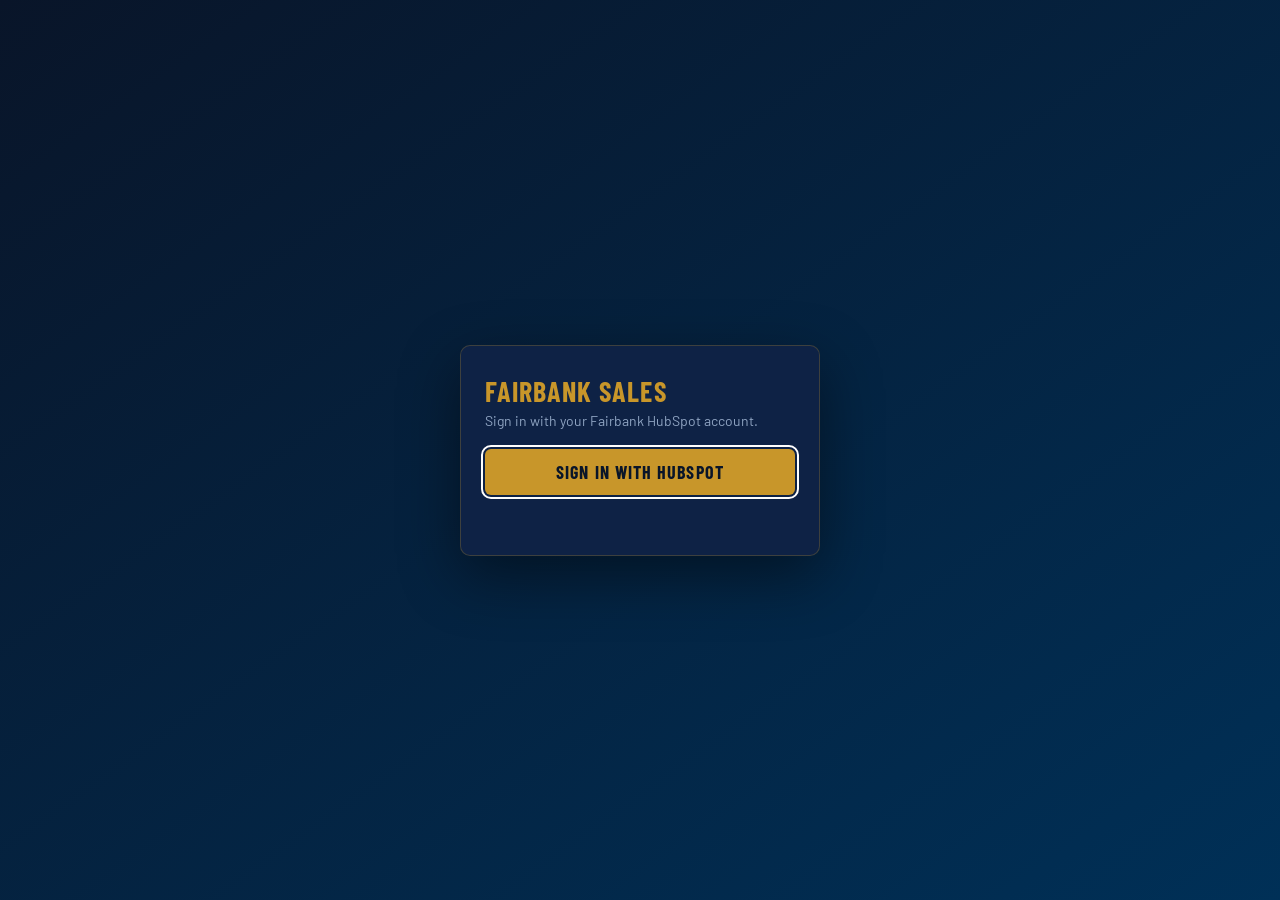
==== commit de1b332c: "Quotes: create and send flows live, phone pinch-to-zoom, dialog layout - create-quote waits up to 20" ====
--- a/docs/order-placement/index.html
+++ b/docs/order-placement/index.html
@@ -3,11 +3,21 @@
 <head>
   <meta charset="UTF-8">
   <script src="../auth.js"></script>
+  <script>
+    // Theme before first paint (no dark flash on a light page): the saved
+    // choice from the user menu toggle, else the system setting. See app.js.
+    (function () {
+      var t = null;
+      try { t = localStorage.getItem("fop-theme"); } catch (e) {}
+      if (t !== "light" && t !== "dark") t = window.matchMedia && matchMedia("(prefers-color-scheme: dark)").matches ? "dark" : "light";
+      document.documentElement.setAttribute("data-theme", t);
+    })();
+  </script>
   <meta name="viewport" content="width=device-width, initial-scale=1.0">
   <title>Fairbank | Order Placement</title>
   <link rel="icon" href="../favicon.png" type="image/png">
   <link rel="preconnect" href="https://fonts.googleapis.com">
-  <link rel="stylesheet" href="https://fonts.googleapis.com/css2?family=Barlow+Condensed:wght@400;600;700&family=Barlow:wght@400;500;600&display=swap">
+  <link rel="stylesheet" href="https://fonts.googleapis.com/css2?family=Barlow+Condensed:wght@400;600;700&family=Barlow:wght@400;500;600&family=Lexend+Deca:wght@400;500;600&display=swap">
   <link rel="stylesheet" href="vendor/flatpickr.min.css">
   <link rel="stylesheet" href="styles.css">
   <script src="vendor/flatpickr.min.js" defer></script>
@@ -17,10 +27,11 @@
   <!--
     Keyboard-first order entry. Open with ?e_customer_id=<Eclipse customer id>
     (the HubSpot customer card link), or without it to search for a customer.
-    All behaviour lives in app.js. This page uses the side layout (the default):
-    stock and qty breaks for every line in a box on the right.
+    All behaviour lives in app.js. This page uses the inline layout (the
+    default): stock, qty breaks and the line comment in a strip under the
+    focused line.
   -->
-  <main id="app" class="fop-app fop-app--side" data-layout="side">
+  <main id="app" class="fop-app">
     <noscript>
       <div class="fop-alert fop-alert--error">
         This tool requires JavaScript. Enable JavaScript and reload the page.
--- a/docs/order-placement/styles.css
+++ b/docs/order-placement/styles.css
@@ -8,10 +8,15 @@
 html, body { margin: 0; min-height: 100%; }
 body {
   min-height: 100vh;
-  background: linear-gradient(to bottom right, #081529, #003057);
-}
-
-.fop-app {
+  background: var(--page-bg);
+}
+
+/* Colour tokens sit on :root (not .fop-app) because the Flatpickr calendar
+   is appended to <body>, outside the app. These are the dark values; the light
+   theme overrides them under html[data-theme="light"] at the end of this
+   file (theme picked in the page <head>, toggled from the user menu). */
+:root {
+  --page-bg:   linear-gradient(to bottom right, #081529, #003057);
   --navy:      #0e2245;
   --navy-mid:  #162f5e;
   --navy-dark: #091529;
@@ -31,7 +36,28 @@
   --success:   #3ecf8e;
   --warning:   #f0c46a;
   --error:     #ff5f5f;
-
+  /* Theme-dependent surfaces and text. --white is the heading / strong text
+     colour (navy in light); --on-gold is text on gold buttons and badges. */
+  --on-gold:      #091529;
+  --panel:        #091529;
+  --panel-hi:     #0e2245;
+  --surface:      rgba(9, 21, 41, .55);
+  --surface-head: rgba(9, 21, 41, .6);
+  --chip-bg:      rgba(9, 21, 41, .35);
+  --alt-row:      rgba(255, 255, 255, .035);
+  --tint-bg:      rgba(74, 128, 196, .12);
+  --tint-text:    #c4d4ea;
+  --tint-label:   #9fb6d6;
+  --shadow:       rgba(0, 0, 0, .45);
+  --overlay:      rgba(5, 12, 24, .72);
+  --err-text:     #ffd2d2;
+  --warn-text:    #fbe7bd;
+  --ok-text:      #c9f5e2;
+  --danger-text:  #ffb3b3;
+  color-scheme: dark;
+}
+
+.fop-app {
   font-family: 'Barlow', sans-serif;
   font-size: 15px;
   color: var(--text);
@@ -44,6 +70,9 @@
 
 .fop-wrap { max-width: 1280px; margin: 0 auto; display: flex; flex-direction: column; gap: 16px; }
 .fop-wrap--narrow { max-width: 640px; }
+/* Orders list: wider so the Bill to / Ship to cards have room for the
+   address beside Terms and Credit limit (2026-10-19, on request). */
+.fop-wrap--orders { max-width: 960px; }
 
 .fop-kicker {
   font-family: 'Barlow Condensed', sans-serif;
@@ -91,7 +120,7 @@
   font: 600 11px/18px 'Barlow', sans-serif; text-align: center;
   color: var(--muted); border: 1px solid var(--line); border-radius: 4px;
 }
-.fop-key--dark { color: var(--navy-dark); border-color: rgba(9, 21, 41, .35); }
+.fop-key--dark { color: var(--on-gold); border-color: rgba(9, 21, 41, .35); }
 
 /* ── Buttons ── */
 .fop-btn {
@@ -99,21 +128,30 @@
   padding: 10px 18px;
   font-family: 'Barlow Condensed', sans-serif; font-size: 17px; font-weight: 700;
   letter-spacing: .05em; text-transform: uppercase; text-decoration: none;
-  color: var(--navy-dark); background: var(--gold);
+  color: var(--on-gold); background: var(--gold);
   border: 1px solid var(--gold); border-radius: 6px;
   cursor: pointer;
 }
-.fop-btn:hover:not([disabled]) { background: var(--gold-lt); }
+/* Hover only where there is a real pointer: on a phone a tap leaves :hover
+   stuck, so after Exit the button drawn in its place (Change customer) stayed
+   lit. */
+@media (hover: hover) {
+  .fop-btn:hover:not([disabled]):not([aria-disabled="true"]) { background: var(--gold-lt); }
+}
 /* Secondary buttons: steel outline, gold only on hover / focus. */
 .fop-btn--ghost { color: var(--text); background: transparent; border-color: var(--steel); }
-.fop-btn--ghost:hover:not([disabled]) { color: var(--gold-lt); border-color: var(--gold); background: rgba(200, 150, 42, 0.08); }
+/* Same :not()s as the .fop-btn hover rule, so this one wins; with fewer, the
+   solid gold background won and hid the gold label. */
+@media (hover: hover) {
+  .fop-btn--ghost:hover:not([disabled]):not([aria-disabled="true"]) { color: var(--gold-lt); border-color: var(--gold); background: rgba(200, 150, 42, 0.08); }
+}
 .fop-btn--sm { padding: 6px 12px; font-size: 14px; }
 /* External-link icon after links that open a new tab (EXT_ICON in app.js). */
 .fop-ext { width: .9em; height: .9em; flex: none; fill: currentColor; vertical-align: -.1em; }
 /* Tracking links: margin instead of a space before the icon, so the
    underline stops at the end of the tracking number. */
 .fop-pkg__trk .fop-ext { margin-left: .3em; }
-.fop-btn[disabled] { opacity: .45; cursor: not-allowed; }
+.fop-btn[disabled], .fop-btn[aria-disabled="true"] { opacity: .45; cursor: not-allowed; }
 .fop-app :focus-visible { outline: 2px solid var(--gold-lt); outline-offset: 2px; }
 
 .fop-icon-btn {
@@ -159,9 +197,9 @@
 
 /* ── Alerts ── */
 .fop-alert { padding: 12px 14px; border-radius: 8px; border: 1px solid; font-size: 14px; }
-.fop-alert--error   { color: #ffd2d2; background: rgba(255, 95, 95, .12);  border-color: rgba(255, 95, 95, .45); }
-.fop-alert--warning { color: #fbe7bd; background: rgba(240, 196, 106, .1); border-color: rgba(240, 196, 106, .45); }
-.fop-alert--success { color: #c9f5e2; background: rgba(62, 207, 142, .1);  border-color: rgba(62, 207, 142, .45); }
+.fop-alert--error   { color: var(--err-text); background: rgba(255, 95, 95, .12);  border-color: rgba(255, 95, 95, .45); }
+.fop-alert--warning { color: var(--warn-text); background: rgba(240, 196, 106, .1); border-color: rgba(240, 196, 106, .45); }
+.fop-alert--success { color: var(--ok-text); background: rgba(62, 207, 142, .1);  border-color: rgba(62, 207, 142, .45); }
 
 /* ── Loading ── */
 .fop-center { display: flex; flex-direction: column; align-items: center; gap: 14px; padding: 80px 0; color: var(--muted); }
@@ -179,8 +217,8 @@
 .fop-ac__list {
   display: none; position: absolute; z-index: 50; left: 0; top: calc(100% + 4px);
   min-width: 100%; width: max-content; max-width: min(560px, 92vw); max-height: 300px; overflow-y: auto;
-  background: var(--navy-dark); border: 1px solid var(--border); border-radius: 6px;
-  box-shadow: 0 14px 40px rgba(0, 0, 0, .45);
+  background: var(--panel); border: 1px solid var(--border); border-radius: 6px;
+  box-shadow: 0 14px 40px var(--shadow);
 }
 .fop-ac__list--open { display: block; }
 .fop-ac__item { padding: 8px 12px; cursor: pointer; white-space: nowrap; overflow: hidden; text-overflow: ellipsis; }
@@ -201,8 +239,19 @@
   letter-spacing: .14em; text-transform: uppercase; color: var(--muted);
 }
 .fop-party__name { font-size: 17px; font-weight: 600; color: var(--white); margin-bottom: 4px; }
-.fop-party__addr { font-size: 14px; line-height: 1.45; color: var(--muted); }
-.fop-party__body { display: flex; align-items: flex-end; justify-content: space-between; gap: 12px; }
+/* Top right of each card: the Eclipse id tile (after the ship-to's "Change"
+   link); the bill-to's price level follows the name. */
+.fop-party__topr { display: flex; align-items: center; gap: 10px; }
+/* Same size as the product id tile on phone line cards. */
+.fop-party__topr .fop-badge { font-size: 14px; }
+.fop-party__name .fop-level { margin-left: 2px; vertical-align: 1px; }
+/* The address keeps at least 150px; when the corner (terms, credit limit,
+   home branch) does not fit beside it, the corner wraps below, still
+   right-aligned, instead of squeezing the address or spilling out. */
+.fop-party__addr { flex: 1 1 150px; min-width: 0; font-size: 14px; line-height: 1.45; color: var(--muted); }
+.fop-party__body { display: flex; flex-wrap: wrap; align-items: flex-end; justify-content: space-between; gap: 8px 12px; }
+.fop-party__body > .fop-party__corner, .fop-party__body > .fop-party__corners { margin-left: auto; }
+.fop-party__corners { display: flex; align-items: flex-end; gap: 16px; }
 .fop-party__corner { display: flex; flex-direction: column; align-items: flex-end; text-align: right; white-space: nowrap; }
 /* Secondary labels are sentence case; caps are kept for section titles and
    grid column headers only. */
@@ -215,14 +264,14 @@
 .fop-level {
   display: inline-block; padding: 1px 8px;
   font-family: 'Barlow Condensed', sans-serif; font-size: 15px; font-weight: 700; letter-spacing: .04em;
-  color: var(--navy-dark); background: var(--gold); border-radius: 4px;
+  color: var(--on-gold); background: var(--gold); border-radius: 4px;
 }
 
 .fop-picklist { display: flex; flex-direction: column; gap: 6px; }
 .fop-pick {
   display: flex; gap: 12px; align-items: flex-start; width: 100%; padding: 10px 12px;
   font: inherit; text-align: left; color: var(--text);
-  background: rgba(9, 21, 41, .5); border: 1px solid var(--line); border-radius: 6px; cursor: pointer;
+  background: var(--surface); border: 1px solid var(--line); border-radius: 6px; cursor: pointer;
 }
 .fop-pick:hover, .fop-pick:focus { border-color: var(--gold); background: var(--row-hover); outline: none; }
 .fop-pick__num { width: 18px; color: var(--gold); font-weight: 700; }
@@ -248,19 +297,21 @@
 .fop-field--full, .fop-head__grid > .fop-field--full { grid-column: 1 / -1; }
 
 /* ── Line chart ── */
-.fop-grid { border: 1px solid var(--border); border-radius: 10px; background: rgba(9, 21, 41, .55); font-variant-numeric: tabular-nums; }
+.fop-grid { border: 1px solid var(--border); border-radius: 10px; background: var(--surface); font-variant-numeric: tabular-nums; }
 .fop-line {
   display: grid; align-items: center;
   grid-template-columns: 36px 150px minmax(160px, 1fr) 120px 110px 100px 110px 64px 64px 36px;
   border-top: 1px solid var(--line);
 }
-.fop-line:first-child { border-top: 0; }
+.fop-line:first-child, .fop-lines-lbl + .fop-line { border-top: 0; }
+/* "Lines" title: phones on a locked order only (see the phone pass). */
+.fop-lines-lbl { display: none; }
 /* Alternating line shading (every second line). */
-.fop-line--alt { background: rgba(255, 255, 255, 0.035); }
+.fop-line--alt { background: var(--alt-row); }
 .fop-line:not(.fop-line--head):focus-within { background: var(--row-hover); box-shadow: inset 3px 0 0 var(--gold); }
 .fop-line--head {
   font-size: 11px; font-weight: 600; letter-spacing: .1em; text-transform: uppercase; color: var(--muted);
-  background: rgba(9, 21, 41, .6); border-radius: 10px 10px 0 0;
+  background: var(--surface-head); border-radius: 10px 10px 0 0;
 }
 .fop-line--head .fop-cell--qty,
 .fop-line--head .fop-cell--price,
@@ -288,6 +339,23 @@
   .fop-grid .fop-input { padding-left: 7px; padding-right: 7px; }
 }
 .fop-mlabel { display: none; }
+/* Product id tile on read-only lines: phones only (desktop has the column). */
+.fop-line__id { display: none; }
+/* Product id tile on editable lines with a product (fop-cell--tiled). The
+   product box stays focusable but out of sight, so arrows and Tab still
+   reach it; focusing it removes the tile (tileProduct in app.js). */
+.fop-pid { display: none; margin: 4px 0 4px 7px; font-size: 14px; cursor: pointer; }
+.fop-pid:hover { border-color: var(--gold); }
+.fop-cell--tiled .fop-pid { display: inline-block; }
+.fop-cell--tiled .fop-ac {
+  position: absolute; width: 1px; height: 1px; overflow: hidden;
+  clip-path: inset(50%); white-space: nowrap;
+}
+/* "No lines on this order." on a locked order with no lines (every width). */
+.fop-grid .fop-line--empty { display: block; }
+.fop-line--empty .fop-cell { padding: 14px 12px; }
+/* "Add line comment" (inline strip): phones only, while the box is folded. */
+.fop-addcmt { display: none; }
 
 .fop-qty { display: flex; align-items: center; }
 .fop-step { display: none; }
@@ -303,7 +371,7 @@
 .fop-gridfoot { display: flex; justify-content: space-between; align-items: flex-start; gap: 12px; flex-wrap: wrap; margin-top: -8px; }
 .fop-sum {
   width: 340px; max-width: 100%; margin-left: auto;
-  border: 1px solid var(--border); border-radius: 10px; background: rgba(9, 21, 41, .55);
+  border: 1px solid var(--border); border-radius: 10px; background: var(--surface);
   font-variant-numeric: tabular-nums;
 }
 .fop-sum__row { display: flex; justify-content: space-between; align-items: baseline; gap: 12px; padding: 8px 14px; border-top: 1px solid var(--line); }
@@ -337,8 +405,8 @@
   margin: 0 12px 0 44px;
   padding: 6px 12px;
   font-size: 13px;
-  color: #c4d4ea;
-  background: rgba(74, 128, 196, 0.12);
+  color: var(--tint-text);
+  background: var(--tint-bg);
 }
 .fop-stockstrip[data-cell="strip"] { border-radius: 8px 8px 0 0; padding-top: 8px; }
 .fop-stockstrip[data-cell="breaks"] { border-radius: 0 0 8px 8px; padding-bottom: 8px; margin-bottom: 10px; }
@@ -354,16 +422,16 @@
   align-self: center; min-width: 76px;
   font-size: 13px; font-weight: 600; color: var(--muted);
 }
-.fop-stockstrip .fop-chip { border-color: rgba(143, 164, 194, 0.28); background: rgba(9, 21, 41, 0.35); }
+.fop-stockstrip .fop-chip { border-color: var(--steel); background: var(--chip-bg); }
 .fop-stockstrip .fop-chip--ship { border-color: var(--gold); }
-.fop-stockstrip .fop-strip__lbl { color: #9fb6d6; }
+.fop-stockstrip .fop-strip__lbl { color: var(--tint-label); }
 .fop-chip--ship { border-color: var(--gold); }
 .fop-chip--ship .fop-chip__br { color: var(--gold-lt); }
 
 /* ── Action bar ── */
 .fop-bar {
   display: flex; flex-wrap: wrap; align-items: center; justify-content: space-between; gap: 12px;
-  padding: 12px 16px; background: var(--navy-dark); border: 1px solid var(--border); border-radius: 10px;
+  padding: 12px 16px; background: var(--panel); border: 1px solid var(--border); border-radius: 10px;
   font-variant-numeric: tabular-nums;
 }
 .fop-total { font-family: 'Barlow Condensed', sans-serif; font-size: 22px; color: var(--gold-lt); }
@@ -373,13 +441,17 @@
 
 /* ── Confirm dialog ── */
 .fop-modal {
-  position: fixed; inset: 0; z-index: 100; display: flex; align-items: center; justify-content: center;
-  padding: 16px; background: rgba(5, 12, 24, .72);
+  /* Above the sign-in chip (auth.js, z-index 9000), below the gate (9999).
+     safe center: a box taller than the screen starts at the top instead of
+     being cut off above it. */
+  position: fixed; inset: 0; z-index: 9500; display: flex; align-items: safe center; justify-content: center;
+  padding: 16px; background: var(--overlay);
 }
 .fop-modal__box {
-  width: 100%; max-width: 640px; max-height: calc(100vh - 32px); overflow-y: auto;
-  padding: 22px; background: var(--navy); border: 1px solid var(--border); border-radius: 12px;
-  box-shadow: 0 30px 80px rgba(0, 0, 0, .5);
+  box-sizing: border-box; /* max-height includes the padding, so the bottom stays on screen */
+  width: 100%; max-width: 640px; max-height: calc(100vh - 32px); max-height: calc(100dvh - 32px); overflow-y: auto;
+  padding: 22px; background: var(--panel-hi); border: 1px solid var(--border); border-radius: 12px;
+  box-shadow: 0 30px 80px var(--shadow);
   display: flex; flex-direction: column; gap: 14px;
 }
 .fop-confirm-meta { display: grid; grid-template-columns: repeat(2, minmax(0, 1fr)); gap: 6px 18px; font-size: 14px; }
@@ -417,7 +489,7 @@
   .fop-line:first-child { border-top: 1px solid var(--border); }
   .fop-cell--num { display: none; }
   .fop-cell--product { grid-area: product; }
-  .fop-cell--desc { grid-area: desc; white-space: normal; color: var(--muted); }
+  .fop-cell--desc { grid-area: desc; white-space: normal; color: var(--white); }
   .fop-cell--qty { grid-area: qty; }
   .fop-cell--price { grid-area: price; }
   .fop-cell--cost { grid-area: cost; text-align: left; }
@@ -443,10 +515,11 @@
   .fop-step:last-child { border-radius: 0 6px 6px 0; }
   .fop-qty .fop-input { border-radius: 0; text-align: center; height: 44px; }
 
-  /* Product search opens as a bottom sheet. */
+  /* Product search drops down right under the product box, as wide as the
+     box (it was a bottom sheet, which opened far from the box and covered
+     the action bar). Above the action bar (z-index 50 vs 40). */
   .fop-grid .fop-ac__list {
-    position: fixed; left: 0; right: 0; top: auto; bottom: 0;
-    width: 100%; max-width: none; max-height: 55vh; border-radius: 12px 12px 0 0;
+    width: 100%; max-width: none; max-height: 45vh;
   }
   .fop-ac__item { padding: 12px 14px; white-space: normal; }
 
@@ -465,8 +538,8 @@
 /* ── Flatpickr calendar (ship / required date) ──
    Ported from the camo-cpq quote expiration picker and re-themed navy and
    gold. Loaded after vendor/flatpickr.min.css so these rules win. The
-   calendar is appended to <body>, outside .fop-app, so colours are literal
-   values from the palette above rather than the scoped variables. */
+   calendar is appended to <body>, outside .fop-app, which is why the colour
+   tokens live on :root. */
 /* Calendar icon on the right of the date fields (the native date input
    had one; Flatpickr's text input doesn't). Muted by default, gold on focus. */
 .fop-date-alt {
@@ -477,7 +550,7 @@
   background-size: 16px 16px;
   background-image: url("data:image/svg+xml,%3Csvg xmlns='http://www.w3.org/2000/svg' viewBox='0 0 24 24' fill='none' stroke='%238fa4c2' stroke-width='2' stroke-linecap='round' stroke-linejoin='round'%3E%3Crect x='3' y='4.5' width='18' height='16.5' rx='2'/%3E%3Cpath d='M3 9.5h18M8 2.5v4M16 2.5v4'/%3E%3C/svg%3E");
 }
-.fop-date-alt[readonly] { background-color: rgba(9, 21, 41, 0.75); }
+.fop-date-alt[readonly] { background-color: var(--input-bg); }
 .fop-date-alt:focus,
 .fop-date-alt.active {
   background-image: url("data:image/svg+xml,%3Csvg xmlns='http://www.w3.org/2000/svg' viewBox='0 0 24 24' fill='none' stroke='%23e0aa38' stroke-width='2' stroke-linecap='round' stroke-linejoin='round'%3E%3Crect x='3' y='4.5' width='18' height='16.5' rx='2'/%3E%3Cpath d='M3 9.5h18M8 2.5v4M16 2.5v4'/%3E%3C/svg%3E");
@@ -490,17 +563,17 @@
    and the outline is a box-shadow, which takes no space. */
 .flatpickr-calendar {
   font-family: 'Barlow', sans-serif;
-  background: #0e2245;
+  background: var(--panel-hi);
   border: 0;
   border-radius: 0.75rem;
-  box-shadow: 0 0 0 1px rgba(200, 150, 42, 0.35), 0 18px 50px rgba(0, 0, 0, 0.5);
+  box-shadow: 0 0 0 1px rgba(200, 150, 42, 0.35), 0 18px 50px var(--shadow);
   padding: 0;
 }
 .flatpickr-innerContainer { padding-bottom: 0.75rem; }
 .flatpickr-calendar.arrowTop:before { border-bottom-color: rgba(200, 150, 42, 0.35); }
-.flatpickr-calendar.arrowTop:after  { border-bottom-color: #0e2245; }
+.flatpickr-calendar.arrowTop:after  { border-bottom-color: var(--panel-hi); }
 .flatpickr-calendar.arrowBottom:before { border-top-color: rgba(200, 150, 42, 0.35); }
-.flatpickr-calendar.arrowBottom:after  { border-top-color: #0e2245; }
+.flatpickr-calendar.arrowBottom:after  { border-top-color: var(--panel-hi); }
 
 /* Padding without touching widths (flatpickr sizes the calendar from the
    fixed .dayContainer width; see the camo-cpq notes). */
@@ -515,26 +588,26 @@
 .flatpickr-months .flatpickr-month,
 .flatpickr-current-month .flatpickr-monthDropdown-months,
 .flatpickr-current-month input.cur-year {
-  color: #ffffff;
-  fill: #ffffff;
+  color: var(--white);
+  fill: var(--white);
   font-family: 'Barlow Condensed', sans-serif;
   font-weight: 700;
   letter-spacing: 0.04em;
 }
-.flatpickr-current-month .flatpickr-monthDropdown-months { background: #0e2245; }
-.flatpickr-current-month .flatpickr-monthDropdown-months option { background: #091529; color: #ffffff; }
+.flatpickr-current-month .flatpickr-monthDropdown-months { background: var(--panel-hi); }
+.flatpickr-current-month .flatpickr-monthDropdown-months option { background: var(--panel); color: var(--white); }
 .flatpickr-current-month .flatpickr-monthDropdown-months:hover,
 .numInputWrapper:hover { background: rgba(200, 150, 42, 0.12); }
-.numInputWrapper span.arrowUp:after { border-bottom-color: #e0aa38; }
-.numInputWrapper span.arrowDown:after { border-top-color: #e0aa38; }
+.numInputWrapper span.arrowUp:after { border-bottom-color: var(--gold-lt); }
+.numInputWrapper span.arrowDown:after { border-top-color: var(--gold-lt); }
 
 .flatpickr-months .flatpickr-prev-month,
-.flatpickr-months .flatpickr-next-month { color: #8fa4c2; fill: #8fa4c2; }
+.flatpickr-months .flatpickr-next-month { color: var(--muted); fill: var(--muted); }
 .flatpickr-months .flatpickr-prev-month:hover svg,
-.flatpickr-months .flatpickr-next-month:hover svg { fill: #e0aa38; }
+.flatpickr-months .flatpickr-next-month:hover svg { fill: var(--gold-lt); }
 
 span.flatpickr-weekday {
-  color: #8fa4c2;
+  color: var(--muted);
   font-weight: 600;
   font-size: 12px;
   letter-spacing: 0.06em;
@@ -542,7 +615,7 @@
 }
 
 .flatpickr-day {
-  color: #f0f4fa;
+  color: var(--text);
   border-radius: 9999px;
 }
 .flatpickr-day.prevMonthDay,
@@ -554,17 +627,17 @@
   background: rgba(200, 150, 42, 0.15);
   border-color: rgba(200, 150, 42, 0.15);
 }
-.flatpickr-day.today { border-color: #c8962a; color: #e0aa38; }
+.flatpickr-day.today { border-color: var(--gold); color: var(--gold-lt); }
 .flatpickr-day.today:hover,
-.flatpickr-day.today:focus { background: rgba(200, 150, 42, 0.2); border-color: #c8962a; color: #ffffff; }
+.flatpickr-day.today:focus { background: rgba(200, 150, 42, 0.2); border-color: var(--gold); color: var(--white); }
 .flatpickr-day.selected,
 .flatpickr-day.selected:hover,
 .flatpickr-day.selected:focus,
 .flatpickr-day.selected.prevMonthDay,
 .flatpickr-day.selected.nextMonthDay {
-  background: #c8962a;
-  border-color: #c8962a;
-  color: #091529;
+  background: var(--gold);
+  border-color: var(--gold);
+  color: var(--on-gold);
   font-weight: 600;
   box-shadow: none;
 }
@@ -580,10 +653,10 @@
   /* Scrolls on its own: reaching the end does not hand the scroll to the page. */
   overscroll-behavior: contain;
   padding: 12px 14px 14px;
-  background: rgba(74, 128, 196, 0.12);
+  background: var(--tint-bg);
   border: 1px solid var(--border);
   border-radius: 10px;
-  color: #c4d4ea; font-size: 15px; font-variant-numeric: tabular-nums;
+  color: var(--tint-text); font-size: 15px; font-variant-numeric: tabular-nums;
 }
 .fop-side__head { display: flex; align-items: center; justify-content: space-between; margin-bottom: 8px; }
 .fop-side__line { position: relative; padding: 12px 10px 2px; margin: 0 -10px; border: 1px solid transparent; border-radius: 8px; }
@@ -610,7 +683,7 @@
 .fop-side__sec { display: flex; flex-direction: column; align-items: flex-start; gap: 6px; padding: 8px 0 4px; min-width: 0; }
 .fop-side__sec .fop-chip { max-width: 100%; }
 .fop-side__sec .fop-strip__lbl { width: 100%; font-size: 14px; }
-.fop-side .fop-chip { border-color: rgba(143, 164, 194, 0.28); background: rgba(9, 21, 41, 0.35); }
+.fop-side .fop-chip { border-color: var(--steel); background: var(--chip-bg); }
 .fop-side .fop-chip--ship { border-color: var(--gold); }
 @media (max-width: 1199px) {
   .fop-split { grid-template-columns: minmax(0, 1fr); }
@@ -625,8 +698,14 @@
   font-family: 'Barlow Condensed', sans-serif; font-size: 15px; font-weight: 700; letter-spacing: .04em;
   color: var(--text); background: rgba(143, 164, 194, 0.16); border: 1px solid var(--steel); border-radius: 4px;
 }
-.fop-status--invoice { color: #c9f5e2; border-color: rgba(62, 207, 142, .45); background: rgba(62, 207, 142, .1); }
-.fop-status--cancel  { color: #ffd2d2; border-color: rgba(255, 95, 95, .45); background: rgba(255, 95, 95, .12); }
+/* Delivered / Paid tiles follow the status with no space between them, so
+   only this margin separates them. */
+.fop-h1 .fop-status + .fop-status { margin-left: 6px; }
+.fop-status--invoice { color: var(--ok-text); border-color: rgba(62, 207, 142, .45); background: rgba(62, 207, 142, .1); }
+.fop-status--cancel  { color: var(--err-text); border-color: rgba(255, 95, 95, .45); background: rgba(255, 95, 95, .12); }
+/* Partially Paid tile (paymentHtml in app.js): orange, kept apart from the gold accents. */
+.fop-status--partial { color: #f7b27a; border-color: rgba(245, 150, 70, .5); background: rgba(245, 150, 70, .12); }
+html[data-theme="light"] .fop-status--partial { color: #a14d00; border-color: rgba(214, 110, 20, .5); background: rgba(245, 150, 70, .12); }
 .fop-alert--info { color: var(--text); background: rgba(143, 164, 194, 0.08); border-color: var(--steel); }
 /* Locked header (existing order): every box (selects, date fields, text
    inputs, notes, the read-only order info) looks the same: the normal
@@ -648,10 +727,14 @@
 .fop-head--locked .fop-date-alt.active { background-image: none; padding-right: 10px; }
 .fop-grid-in[readonly] { color: var(--text); background: transparent; border-color: transparent; }
 .fop-grid-in[readonly]:focus { border-color: var(--steel); box-shadow: none; }
-.fop-btn--danger { color: #ffb3b3; background: transparent; border-color: rgba(255, 95, 95, .45); }
-.fop-btn--danger:hover:not([disabled]) { color: #ffd2d2; background: rgba(255, 95, 95, .12); border-color: var(--error); }
-.fop-btn--danger-solid { color: var(--white); background: #c43c3c; border-color: #c43c3c; }
-.fop-btn--danger-solid:hover:not([disabled]) { background: #d94b4b; }
+.fop-btn--danger { color: var(--danger-text); background: transparent; border-color: rgba(255, 95, 95, .45); }
+@media (hover: hover) {
+  .fop-btn--danger:hover:not([disabled]):not([aria-disabled="true"]) { color: var(--err-text); background: rgba(255, 95, 95, .12); border-color: var(--error); }
+}
+.fop-btn--danger-solid { color: #ffffff; background: #c43c3c; border-color: #c43c3c; }
+@media (hover: hover) {
+  .fop-btn--danger-solid:hover:not([disabled]):not([aria-disabled="true"]) { background: #d94b4b; }
+}
 .fop-modal__box--sm { max-width: 460px; }
 .fop-cancel-desc { margin: 0; font-size: 15px; line-height: 1.5; color: var(--text); }
 .fop-row--removed td { color: var(--muted); text-decoration: line-through; }
@@ -661,10 +744,9 @@
 .fop-lastmod__lbl { margin-right: 6px; color: var(--muted); }
 @media (max-width: 767px) { .fop-lastmod { width: 100%; } .fop-bar__actions { flex-wrap: wrap; } }
 
-/* ── Switcher: "Other orders" + one tab per generation ── */
+/* ── Switcher: one tab per generation + "Change log" ── */
 .fop-switch { display: flex; align-items: flex-end; gap: 14px; flex-wrap: wrap; border-bottom: 1px solid var(--steel); padding-bottom: 0; }
-.fop-switch > .fop-btn { margin-bottom: 8px; }
-.fop-switch__end { margin-left: auto; }
+.fop-switch__end { margin-left: auto; margin-bottom: 8px; gap: 8px; }
 .fop-tabs { display: flex; gap: 2px; flex-wrap: wrap; }
 .fop-tab {
   padding: 8px 14px; margin-bottom: -1px;
@@ -674,8 +756,9 @@
 }
 .fop-tab:hover { color: var(--text); background: rgba(143, 164, 194, 0.08); }
 .fop-tab--active { color: var(--white); background: var(--card-bg); border-color: var(--steel); border-bottom: 2px solid var(--gold); }
-
-/* ── Other orders dialog ── */
+.fop-tab__short { display: none; }
+
+/* ── Orders list ── */
 /* Thin steel scrollbar in its own gutter, 8px clear of the order cards'
    right edge, so it never sits on their borders. */
 .fop-orders {
@@ -685,7 +768,7 @@
 .fop-order {
   display: flex; flex-direction: column; gap: 4px; width: 100%; padding: 10px 12px;
   font: inherit; text-align: left; color: var(--text);
-  background: rgba(9, 21, 41, .5); border: 1px solid var(--line); border-radius: 6px; cursor: pointer;
+  background: var(--surface); border: 1px solid var(--line); border-radius: 6px; cursor: pointer;
 }
 .fop-order:hover, .fop-order:focus { border-color: var(--gold); background: var(--row-hover); outline: none; }
 .fop-order--open { border-color: var(--steel); }
@@ -730,9 +813,816 @@
 .fop-check { display: inline-flex; align-items: center; gap: 6px; font-size: 14px; color: var(--muted); cursor: pointer; }
 .fop-check input { accent-color: var(--gold); }
 .fop-log-wrap { max-height: 65vh; overflow-y: auto; }
-.fop-log th { position: sticky; top: 0; background: var(--navy); }
+.fop-log th { position: sticky; top: 0; background: var(--panel-hi); }
 .fop-log td { vertical-align: top; }
 .fop-log__gens, .fop-log__at { white-space: nowrap; font-variant-numeric: tabular-nums; }
 .fop-log__c { overflow-wrap: anywhere; }
 .fop-log--other td { color: var(--muted); }
 .fop-log__count { font-size: 13px; }
+.fop-log__gshort { display: none; }
+/* Phones: each entry stacks. Generation, time and user on one line, the
+   comment under them at full width; the dialog scrolls, not the table. */
+@media (max-width: 767px) {
+  .fop-log__head .fop-h2 { font-size: 21px; }
+  .fop-log-wrap { max-height: none; overflow: visible; }
+  .fop-log, .fop-log tbody { display: block; }
+  .fop-log thead { display: none; }
+  .fop-log tr {
+    display: grid; grid-template-columns: auto minmax(0, 1fr) auto;
+    grid-template-areas: "gens at user" "c c c";
+    gap: 4px 10px; padding: 10px 0; border-bottom: 1px solid var(--line);
+  }
+  .fop-log td { display: block; padding: 0; border: 0; }
+  .fop-log__gens { grid-area: gens; }
+  .fop-log__gfull { display: none; }
+  .fop-log__gshort { display: inline-block; padding: 0 6px; font-size: 12px; font-weight: 600; border: 1px solid var(--line); border-radius: 4px; }
+  .fop-log__at { grid-area: at; font-size: 13px; color: var(--muted); white-space: normal; }
+  .fop-log__user { grid-area: user; font-size: 13px; color: var(--muted); }
+  .fop-log__c { grid-area: c; font-size: 14px; line-height: 1.4; }
+}
+
+/* ── Custom lines ──
+   Rep-defined lines under the regular ones (C1, C2…): a steel "Custom"
+   tag with the ideal SKU that opens the edit dialog, plain qty / price
+   text, and the add / edit dialog's form. */
+.fop-custom-tag {
+  display: inline-flex; align-items: center; gap: 6px; max-width: 100%; padding: 4px 8px;
+  font: inherit; font-size: 14px; color: var(--text); text-align: left;
+  background: none; border: 1px solid transparent; border-radius: 5px; cursor: pointer;
+}
+.fop-custom-tag:hover { border-color: var(--line); }
+.fop-custom-tag__sku { overflow: hidden; text-overflow: ellipsis; white-space: nowrap; }
+.fop-cell--desc .fop-block { font-size: 13px; overflow: hidden; text-overflow: ellipsis; }
+@media (min-width: 768px) {
+  /* Same 8px inset as the qty / price inputs' text on regular lines. */
+  .fop-grid .fop-custom-num { padding-right: 8px; }
+}
+.fop-custom-form { display: grid; grid-template-columns: repeat(3, minmax(0, 1fr)); gap: 12px; }
+.fop-custom-form__wide { grid-column: 1 / -1; }
+.fop-custom-var { display: grid; grid-template-columns: repeat(2, minmax(0, 1fr)); gap: 12px; }
+.fop-custom-var[hidden] { display: none; }
+.fop-custom-margin { margin-top: -4px; font-size: 13px; font-variant-numeric: tabular-nums; min-height: 1em; }
+.fop-custom-form .fop-num, .fop-custom-form input[inputmode] { font-variant-numeric: tabular-nums; }
+@media (max-width: 767px) {
+  .fop-custom-form, .fop-custom-var { grid-template-columns: 1fr; }
+}
+/* Slider switch (custom line "Variation of an existing product"): the
+   checkbox is visually hidden over a steel track; on, the track turns gold. */
+.fop-toggle { position: relative; display: inline-flex; align-items: center; gap: 10px; justify-self: start; font-size: 14px; color: var(--text); cursor: pointer; }
+.fop-toggle input { position: absolute; opacity: 0; width: 1px; height: 1px; margin: 0; }
+.fop-toggle__track {
+  position: relative; flex: none; width: 38px; height: 22px; border-radius: 11px;
+  background: rgba(143, 164, 194, 0.25); border: 1px solid var(--steel); transition: background .15s, border-color .15s;
+}
+.fop-toggle__track::after {
+  content: ""; position: absolute; top: 2px; left: 2px; width: 16px; height: 16px; border-radius: 50%;
+  background: var(--text); transition: transform .15s;
+}
+.fop-toggle input:checked + .fop-toggle__track { background: var(--gold); border-color: var(--gold); }
+.fop-toggle input:checked + .fop-toggle__track::after { transform: translateX(16px); background: var(--on-gold); }
+.fop-toggle input:focus-visible + .fop-toggle__track { outline: 2px solid var(--gold-lt); outline-offset: 2px; }
+/* Custom line dialog: the picked existing product's name under its search box. */
+.fop-custom-pick { margin-top: 4px; font-size: 13px; min-height: 1em; overflow: hidden; text-overflow: ellipsis; white-space: nowrap; }
+
+/* ── Line comments and the details layout (2026-10-19) ── */
+/* Inline layout: stock, qty breaks and the comment form one panel under the
+   focused line; the comment strip is its bottom half now. */
+.fop-stockstrip[data-cell="breaks"] { border-radius: 0; padding-bottom: 6px; margin-bottom: 0; }
+.fop-stockstrip--comment { align-items: flex-start; border-radius: 0 0 8px 8px; padding-bottom: 8px; margin-bottom: 10px; }
+.fop-stockstrip--solo { border-radius: 8px; padding-top: 8px; }
+.fop-stockstrip--comment .fop-strip__lbl { align-self: flex-start; padding-top: 6px; }
+/* Inline layout: clicking a description jumps to that line's comment. */
+.fop-grid:not(.fop-grid--noall) .fop-line[data-row] .fop-cell--desc { cursor: text; }
+.fop-stockstrip--comment > .fop-muted { align-self: center; }
+.fop-line-comment {
+  display: block; flex: 1; min-width: 200px; min-height: calc(1.4em + 14px);
+  padding: 6px 8px; font-size: 14px; line-height: 1.4; resize: none; overflow: hidden;
+}
+.fop-grid .fop-stockstrip .fop-line-comment { background: var(--input-bg); border-color: var(--line); }
+.fop-grid .fop-stockstrip .fop-line-comment:focus { border-color: var(--gold); }
+@media (max-width: 767px) {
+  .fop-stockstrip[data-cell="breaks"] { margin-bottom: 0; }
+  .fop-stockstrip--comment { margin-bottom: 2px; }
+  .fop-line-comment { min-width: 0; width: 100%; font-size: 16px; }
+}
+
+/* Details layout: no All column; the last column holds the Details button
+   and the × side by side. */
+.fop-grid--details .fop-line { grid-template-columns: 36px 150px minmax(160px, 1fr) 120px 110px 100px 110px 64px 64px; }
+.fop-grid--details .fop-cell--del { display: flex; justify-content: flex-end; align-items: center; gap: 2px; padding-left: 0; padding-right: 4px; }
+@media (max-width: 767px) {
+  .fop-grid--details .fop-line { grid-template-columns: 1fr 1fr; }
+}
+.fop-detail-btn { position: relative; display: inline-flex; align-items: center; justify-content: center; }
+.fop-detail-btn svg { width: 16px; height: 16px; }
+.fop-detail-btn:hover { color: var(--gold-lt); background: rgba(200, 150, 42, .12); }
+/* A line with a comment: gold icon with a small dot. */
+.fop-detail-btn--has { color: var(--gold-lt); }
+.fop-detail-btn--has::after {
+  content: ""; position: absolute; top: 4px; right: 3px; width: 6px; height: 6px; border-radius: 50%; background: var(--gold);
+}
+
+/* Line details dialog: stock (left) and qty breaks (right), then the comment. */
+.fop-details__desc { margin-top: -6px; color: var(--white); }
+.fop-details__cols { display: grid; grid-template-columns: 1fr 1fr; gap: 14px; }
+.fop-details .fop-chip { border-color: var(--steel); background: var(--chip-bg); }
+.fop-details .fop-chip--ship { border-color: var(--gold); }
+.fop-details__comment .fop-line-comment { width: 100%; min-height: calc(4.2em + 14px); }
+/* Qty, unit price, unit cost, ext in one row (two per row on phones). Stock
+   and qty breaks stay side by side at every width. */
+.fop-details__nums { display: grid; grid-template-columns: repeat(4, minmax(0, 1fr)); gap: 12px; font-variant-numeric: tabular-nums; }
+.fop-details__nums .fop-input { text-align: right; }
+.fop-details__val { padding: 9px 11px 9px 0; text-align: right; color: var(--muted); }
+.fop-details .fop-mlabel { display: none; }
+@media (max-width: 767px) {
+  .fop-details__nums { grid-template-columns: repeat(2, minmax(0, 1fr)); }
+}
+.fop-confirm-comment { font-size: 13px; white-space: pre-wrap; }
+/* Eclipse line comments under a loaded line's description, one per line. */
+.fop-line-notes { display: block; margin-top: 2px; }
+.fop-line-note { display: block; font-size: 13px; line-height: 1.35; color: var(--muted); white-space: pre-line; overflow-wrap: anywhere; }
+
+/* Inline strip: every label (Inventory, Quantity breaks, Line comment) in one
+   fixed-width column and every value left-aligned in a second column. The
+   strip's left padding makes room for the label, which sits in it with a
+   negative margin, so chips that wrap line up under the first chip. */
+.fop-stockstrip { --lbl: 128px; padding-left: calc(12px + var(--lbl) + 6px); }
+.fop-stockstrip .fop-strip__lbl { flex: 0 0 var(--lbl); min-width: 0; margin-left: calc(-1 * (var(--lbl) + 6px)); }
+@media (max-width: 767px) {
+  .fop-stockstrip { --lbl: 112px; padding-left: calc(8px + var(--lbl) + 6px); }
+}
+
+/* Desktop: a line that grows (Eclipse line comments, a price warning under
+   the description) keeps every cell at the top: cells share the first text
+   baseline, so the product, qty and price input text sits on the same line
+   as the description's first line and the plain number cells. */
+@media (min-width: 768px) {
+  .fop-line:not(.fop-line--head) { align-items: baseline; }
+}
+
+/* Place Order clicked with no ship via, or with no order status in the
+   confirm dialog: that box flashes yellow twice (flashField() in app.js). background-color only, so the select keeps
+   its chevron. */
+@keyframes fop-flash {
+  0%, 100% { border-color: var(--line); box-shadow: none; background-color: var(--input-bg); }
+  50% { border-color: var(--warning); box-shadow: 0 0 0 3px rgba(240, 196, 106, .45); background-color: rgba(240, 196, 106, .18); }
+}
+.fop-input.fop-flash { animation: fop-flash .4s ease-in-out 2; }
+
+/* Invoiced / cancelled orders: no Br / All stock columns at all, so qty,
+   prices and ext move right instead of leaving empty columns (desktop; phones
+   use the card layout). */
+@media (min-width: 768px) {
+  .fop-grid--nostock .fop-line { grid-template-columns: 36px 150px minmax(160px, 1fr) 120px 110px 100px 110px 36px; }
+  .fop-grid--nostock.fop-grid--details .fop-line { grid-template-columns: 36px 150px minmax(160px, 1fr) 120px 110px 100px 110px 64px; }
+}
+
+/* ── Phone pass (2026-10-19): tighter, less chunky ──
+   Less padding on the page, cards and header; the line card puts its ×
+   (and the Details button) beside the product box instead of on a row of
+   its own; unit cost / ext / stock sit left and right in one row each; the
+   orders list grows with the page instead of scrolling inside its card; the
+   action bar is one row (total left, buttons right). Desktop is unchanged. */
+@media (max-width: 767px) {
+  /* The sign-in chip (auth.js, absolute top right, about 28px tall at top
+     12px) gets the top strip to itself, so the title and status badge start
+     below it instead of running into it. */
+  .fop-app { padding: 50px 12px 96px; }
+  .fop-wrap { gap: 12px; }
+  .fop-h1 { font-size: 26px; }
+  /* Title, then its buttons on their own row (the sign-in chip sits top right). */
+  .fop-top { flex-direction: column; align-items: flex-start; gap: 8px; }
+  .fop-top > .fop-row { gap: 8px; align-self: flex-end; justify-content: flex-end; }
+  .fop-top .fop-key { display: none; }
+  .fop-card { padding: 14px 12px; }
+  .fop-btn { padding: 9px 14px; font-size: 16px; }
+  .fop-btn--sm { padding: 6px 10px; font-size: 14px; }
+
+  /* Bill-to / ship-to cards. */
+  /* Bill-to and ship-to read as one card: one border and background on
+     the pair, a thin divider between them. */
+  .fop-parties {
+    gap: 0; background: var(--card-bg);
+    border: 1px solid var(--border); border-radius: 10px; overflow: hidden;
+  }
+  .fop-party { padding: 10px 12px 12px; background: none; border: 0; border-radius: 0; }
+  .fop-party + .fop-party { border-top: 1px solid var(--line); }
+  /* Locked orders (invoiced, cancelled, non-bid): the line cards merge into
+     one card the same way, a thin divider between lines. */
+  .fop-grid.fop-grid--locked {
+    gap: 0; background: var(--card-bg);
+    border: 1px solid var(--border); border-radius: 10px; overflow: hidden;
+  }
+  .fop-grid--locked .fop-line { background: none; border: 0; border-radius: 0; }
+  .fop-grid--locked .fop-line:not(.fop-line--head) ~ .fop-line { border-top: 1px solid var(--line); }
+  /* "Lines" title at the top of that card, set like Bill to / Ship to. */
+  .fop-grid--locked .fop-lines-lbl { display: flex; align-items: center; min-height: 24px; padding: 10px 12px 0; }
+  .fop-party__top { margin-bottom: 4px; }
+  .fop-party__name { font-size: 16px; margin-bottom: 2px; }
+  .fop-party__amt { font-size: 18px; }
+
+  /* Header: same two fields per row, less inset. */
+  .fop-head__sum { padding: 10px 12px; }
+  .fop-head__grid { gap: 10px; padding: 0 12px 12px; }
+  /* Ship via and ship branch each on a row of their own. */
+  .fop-head__grid > .fop-field--mfull { grid-column: 1 / -1; }
+
+  /* Line cards. The × (and the Details button) sit at the end of the
+     product row: they share its grid area, and the product cell leaves
+     room for them, so qty and price stay half and half on every card.
+     Unit price sits left and qty right (on request), with unit cost under
+     the price and ext. under the qty. */
+  .fop-grid { gap: 8px; }
+  .fop-grid .fop-line,
+  .fop-grid--noall .fop-line,
+  .fop-grid--details .fop-line {
+    grid-template-columns: minmax(0, 1fr) minmax(0, 1fr);
+    grid-template-areas:
+      "product product"
+      "desc    desc"
+      "price   qty"
+      "cost    ext"
+      "avail   total";
+    gap: 0 8px; padding: 8px 8px 10px;
+  }
+  .fop-cell { padding: 4px; }
+  .fop-cell--desc { padding-top: 2px; padding-bottom: 6px; font-size: 14px; }
+  .fop-grid .fop-cell--product { padding-right: 44px; }
+  .fop-grid .fop-line:has(.fop-detail-btn) .fop-cell--product { padding-right: 80px; }
+  .fop-grid .fop-line:not(:has(.fop-cell--del button)) .fop-cell--product { padding-right: 4px; }
+  .fop-grid .fop-cell--del,
+  .fop-grid--details .fop-cell--del {
+    grid-area: product; justify-self: end; align-self: end;
+    display: flex; gap: 0; padding: 4px 0 7px;
+  }
+  .fop-grid .fop-cell--del .fop-icon-btn { width: 36px; height: 36px; font-size: 22px; }
+  /* Read-only lines (invoiced / cancelled orders): the product id is a tile
+     in the card's top right and the description starts the card. */
+  .fop-grid .fop-line--ro { position: relative; }
+  /* Same spot as the customer id tile on the bill-to / ship-to cards (12px
+     in from the right, centred in a 24px row under 10px of padding). The
+     extra classes beat the product cell's padding rules above. grid-area:
+     auto, because an absolute item that keeps a grid area is placed inside
+     that area (the card's 8px padding in), not against the card's edge. */
+  .fop-grid .fop-line.fop-line--ro .fop-cell.fop-cell--product {
+    grid-area: auto; position: absolute; top: 10px; right: 12px; display: flex; align-items: center; min-height: 24px; padding: 0;
+  }
+  .fop-grid .fop-line--ro .fop-cell--product .fop-mlabel,
+  .fop-grid .fop-line--ro .fop-cell--product .fop-ac { display: none; }
+  .fop-grid .fop-line--ro .fop-line__id { display: inline-block; font-size: 14px; }
+  .fop-grid .fop-line--ro .fop-cell--desc { padding-top: 4px; padding-right: 84px; }
+  /* Read-only lines: qty, unit price, unit cost and ext in one row, each
+     label above its value (editable lines keep the stepper and price box). */
+  .fop-grid .fop-line.fop-line--ro {
+    grid-template-columns: minmax(0, .8fr) minmax(0, 1fr) minmax(0, 1fr) minmax(0, 1.2fr);
+    grid-template-areas:
+      "desc  desc  desc  desc"
+      "qty   price cost  ext"
+      "avail avail total total";
+  }
+  .fop-grid .fop-line--ro .fop-cell--qty,
+  .fop-grid .fop-line--ro .fop-cell--price,
+  .fop-grid .fop-line--ro .fop-cell--cost,
+  .fop-grid .fop-line--ro .fop-cell--ext { padding-top: 4px; font-size: 15px; }
+  .fop-grid .fop-line--ro .fop-cell--cost .fop-mlabel,
+  .fop-grid .fop-line--ro .fop-cell--ext .fop-mlabel { display: block; margin-bottom: 3px; }
+  .fop-grid .fop-line--ro .fop-grid-in[readonly] { padding-top: 0; padding-bottom: 0; font-size: 15px; }
+  /* No × on a read-only line: drop the empty cell. A Details button (details
+     layout, open order) sits top right and the tile moves left of it. */
+  .fop-grid .fop-line--ro .fop-cell--del:not(:has(button)) { display: none; }
+  .fop-grid .fop-line--ro .fop-cell--del:has(button) { grid-area: auto; position: absolute; top: 4px; right: 6px; padding: 0; }
+  .fop-grid .fop-line.fop-line--ro:has(.fop-cell--del button) .fop-cell.fop-cell--product { right: 48px; }
+  .fop-grid .fop-line--ro:has(.fop-cell--del button) .fop-cell--desc { padding-right: 124px; }
+  .fop-grid .fop-cell--cost.fop-num { text-align: left; }
+  .fop-grid .fop-cell--ext.fop-num { text-align: right; }
+  .fop-grid .fop-cell--cost, .fop-grid .fop-cell--ext { font-size: 14px; padding-top: 6px; }
+  .fop-grid .fop-input { padding: 9px 10px; }
+  /* Read-only lines (existing orders): values sit flush left, no box. */
+  .fop-grid .fop-grid-in[readonly] { padding-left: 0; padding-right: 0; height: auto; text-align: left; }
+  .fop-step { flex-basis: 40px; height: 42px; }
+  .fop-qty .fop-input { height: 42px; }
+
+  /* Inline strip: each label (Inventory, Quantity breaks, Line comment) on
+     its own line above its chips, so the chips get the full width. */
+  .fop-stockstrip { padding-left: 8px; }
+  .fop-stockstrip .fop-strip__lbl { flex: 0 0 100%; margin-left: 0; padding-top: 0; }
+  .fop-stockstrip--comment .fop-strip__lbl { padding-top: 0; }
+
+  /* Totals box and the buttons beside it. */
+  /* 6px under the lines (the column's 12px gap less 6), half the gap
+     between the other sections. An empty button row (locked orders) is
+     dropped, or its row gap would add 8px. */
+  .fop-gridfoot { margin-top: -6px; gap: 8px; }
+  .fop-gridtools:empty { display: none; }
+  .fop-sum__row { padding: 7px 12px; }
+
+  /* Orders list: "New order" floats fixed in the bottom right of the
+     screen, above the list (the page's 96px bottom padding keeps the last
+     order clear of it). */
+  .fop-fab {
+    position: fixed; right: 16px; bottom: calc(16px + env(safe-area-inset-bottom)); z-index: 40;
+    padding: 14px 20px; border-radius: 6px; /* same corners as every other button */
+    box-shadow: 0 10px 28px var(--shadow), 0 0 0 1px rgba(9, 21, 41, .4);
+  }
+  .fop-fab .fop-key { display: none; }
+  /* Keyboard-only hints (orders list, ship-to picker): no keyboard on a phone. */
+  .fop-hint--keys { display: none; }
+  /* Its row holds nothing else when there is no ship-to checkbox: no gap. */
+  .fop-row:has(> .fop-fab:only-child) { display: contents; }
+  /* Orders list: no scroll box inside the card, the page scrolls instead. */
+  .fop-orders { max-height: none; overflow: visible; padding-right: 0; scrollbar-gutter: auto; }
+  .fop-order { padding: 9px 10px; }
+
+  /* Stock & qty breaks box (side layout) under the header. */
+  /* It grows with the page (no scroll area of its own), and stock and qty
+     breaks stack, chips flowing in rows, so branch names stay on one line. */
+  .fop-side { padding: 10px 12px 12px; font-size: 14px; max-height: none; overflow: visible; }
+  .fop-side__cols { grid-template-columns: minmax(0, 1fr); gap: 0; }
+  .fop-side__sec { flex-direction: row; flex-wrap: wrap; }
+  .fop-side__sec .fop-chip { white-space: nowrap; }
+
+  /* Action bar: one row, total left and buttons right. On an existing order
+     "Last modified" takes its own line above the buttons. */
+  .fop-bar {
+    flex-wrap: nowrap; align-items: flex-end; gap: 10px;
+    padding: 8px 12px calc(8px + env(safe-area-inset-bottom));
+  }
+  .fop-bar__totals { width: auto; flex: none; align-self: center; }
+  .fop-bar__totals .fop-muted { display: block; font-size: 12px; }
+  .fop-bar__actions { width: auto; flex: 1; min-width: 0; gap: 8px; justify-content: flex-end; }
+  .fop-bar__actions .fop-btn { padding: 10px 8px; font-size: 15px; letter-spacing: .03em; }
+  .fop-lastmod { font-size: 12px; text-align: right; white-space: normal; }
+
+  /* Dialogs: a little more room for content. */
+  .fop-modal { padding: 10px; }
+  /* 100dvh: on iPhone 100vh is the height with the toolbars hidden, so the
+     box outgrew the visible screen and its top (title, checkbox) was cut off. */
+  .fop-modal__box { padding: 16px 14px; gap: 12px; max-height: calc(100vh - 20px); max-height: calc(100dvh - 20px); }
+
+  /* Generation tabs scroll sideways instead of wrapping into rows. Never
+     up and down: overflow-x auto made overflow-y auto too, and the tabs'
+     -1px bottom margin made the strip 1px taller than its box, so it
+     scrolled vertically (fixed 2026-10-19, on request). */
+  .fop-tabs { flex-wrap: nowrap; overflow-x: auto; overflow-y: hidden; max-width: 100%; scrollbar-width: none; margin-bottom: -1px; }
+  /* The -1px overlap onto the row's bottom line moves to the strip, so
+     the tabs fit its height exactly. */
+  .fop-tab { padding: 8px 12px; margin-bottom: 0; }
+  .fop-tab__full { display: none; }
+  .fop-tab__short { display: inline; }
+  .fop-switch .fop-key { display: none; }
+}
+
+/* Phone line cards, calmer (2026-10-19): no "At branch" / "All branches"
+   counts (the strip and the stock box show stock by branch); strip labels
+   in the same small caps as Qty / Unit price; smaller chips; the line
+   comment folded behind an "Add line comment" button until it is used. */
+@media (max-width: 767px) {
+  .fop-grid .fop-line [data-cell="avail"],
+  .fop-grid .fop-line [data-cell="total"] { display: none; }
+
+  .fop-stockstrip { gap: 6px; padding-top: 8px; padding-bottom: 8px; }
+  .fop-stockstrip[data-cell="strip"] { margin-top: 8px; }
+  .fop-stockstrip .fop-strip__lbl,
+  .fop-side__sec .fop-strip__lbl {
+    font-size: 11px; font-weight: 600; letter-spacing: .08em; text-transform: uppercase; color: var(--muted);
+  }
+  .fop-stockstrip .fop-chip { gap: 5px; padding: 1px 3px 1px 7px; font-size: 13px; }
+  .fop-stockstrip .fop-chip--break { padding-right: 7px; }
+  .fop-stockstrip .fop-stock { min-width: 24px; padding: 0 5px; }
+
+  .fop-stockstrip--cmt-closed .fop-strip__lbl,
+  .fop-stockstrip--cmt-closed .fop-line-comment { display: none; }
+  .fop-stockstrip--cmt-closed .fop-addcmt { display: inline-flex; }
+  .fop-addcmt { padding: 5px 10px; font-size: 13px; }
+}
+
+/* ── Light theme: HubSpot look (2026-10-19, on request: "for light mode,
+   just make it look like HubSpot", from a HubSpot company record
+   screenshot) ──
+   Pale gray page, white cards with thin gray borders and rounded corners,
+   dark slate text, Lexend Deca in sentence case (no condensed caps),
+   teal links / focus / active states, dark teal pill primary buttons
+   (HubSpot's Create colour), white outlined pill secondary buttons, gray tab boxes with a white active tab and
+   gray tag-style id badges. Dark mode keeps the navy / gold scheme. Picked
+   in each page's <head> (saved choice, else the system setting) and toggled from the
+   user menu (bindThemeBtn() in app.js). */
+html[data-theme="light"] {
+  color-scheme: light;
+  --page-bg:      #f5f8fa;
+  --navy:         #ffffff;
+  --navy-mid:     #f5f8fa;
+  --navy-dark:    #eaf0f6;
+  /* --gold / --gold-lt carry the teal accent here (links, focus, active
+     tab, chips); primary buttons use --hs-primary below. */
+  --gold:         #0091ae;
+  --gold-lt:      #007a8c;
+  --hs-primary:    #1c484a;
+  --hs-primary-hi: #275f61;
+  --white:        #213343;
+  --text:         #33475b;
+  --muted:        #516f90;
+  --steel:        #cbd6e2;
+  --border:       #dfe3eb;
+  --line:         #dfe3eb;
+  --card-bg:      #ffffff;
+  --input-bg:     #ffffff;
+  --row-hover:    #f5f8fa;
+  --success:      #00a38d;
+  --warning:      #b36b00;
+  --error:        #d9363e;
+  --on-gold:      #ffffff;
+  --panel:        #ffffff;
+  --panel-hi:     #ffffff;
+  --surface:      #ffffff;
+  --surface-head: #f5f8fa;
+  --chip-bg:      #ffffff;
+  --alt-row:      #fbfcfd;
+  --tint-bg:      #f5f8fa;
+  --tint-text:    #33475b;
+  --tint-label:   #516f90;
+  --shadow:       rgba(45, 62, 80, .18);
+  --overlay:      rgba(45, 62, 80, .45);
+  --err-text:     #9b1c22;
+  --warn-text:    #7a4a00;
+  --ok-text:      #006b5c;
+  --danger-text:  #c0282f;
+}
+
+/* Type, both themes (dark too since 2026-10-19, on request): Lexend Deca
+   everywhere, sentence case, no tracking. Colours stay per theme. */
+html .fop-app,
+html .fop-app *:not(svg):not(path),
+html .flatpickr-calendar,
+html .flatpickr-calendar *,
+html .fop-header,
+html .fop-header * {
+  font-family: 'Lexend Deca', 'Barlow', sans-serif !important;
+  letter-spacing: normal !important;
+  text-transform: none !important;
+}
+html .fop-app { font-size: 14px; }
+html .fop-kicker { font-size: 14px; font-weight: 500; }
+html .fop-h1 { font-size: 26px; font-weight: 600; }
+html .fop-h2,
+html .fop-head__sum { font-size: 18px; font-weight: 600; }
+html .fop-party__lbl { font-size: 16px; font-weight: 600; }
+html .fop-party__name { font-size: 15px; font-weight: 500; }
+html .fop-party__addr { font-size: 14px; }
+html .fop-party__amt,
+html .fop-sum__row--total .fop-sum__val,
+html .fop-total,
+html .fop-confirm-total { font-size: 18px; font-weight: 600; }
+html .fop-sum__lbl,
+html .fop-table th,
+html .fop-mlabel { font-size: 13px; font-weight: 500; }
+html .fop-sum__row--total .fop-sum__lbl { font-size: 14px; font-weight: 600; }
+html .fop-label { font-size: 14px; font-weight: 400; }
+
+html .fop-btn { font-size: 14px; font-weight: 600; }
+html .fop-btn--sm { font-size: 13px; }
+html .fop-tab { font-size: 14px; }
+html .fop-line--head > * { font-size: 13px; font-weight: 600; }
+/* Light-only text colours for the type rules above (dark keeps its gold
+   totals and muted labels). */
+html[data-theme="light"] .fop-h2,
+html[data-theme="light"] .fop-head__sum,
+html[data-theme="light"] .fop-party__lbl,
+html[data-theme="light"] .fop-party__amt,
+html[data-theme="light"] .fop-sum__row--total .fop-sum__val,
+html[data-theme="light"] .fop-total,
+html[data-theme="light"] .fop-confirm-total,
+html[data-theme="light"] .fop-sum__row--total .fop-sum__lbl { color: var(--white); }
+
+/* Cards: white, thin gray border, rounded, a faint shadow. */
+html[data-theme="light"] .fop-card,
+html[data-theme="light"] .fop-party,
+html[data-theme="light"] .fop-head,
+html[data-theme="light"] .fop-sum,
+html[data-theme="light"] .fop-grid,
+html[data-theme="light"] .fop-bar {
+  border-color: var(--border); border-radius: 12px;
+  box-shadow: 0 1px 2px rgba(45, 62, 80, .06);
+}
+html[data-theme="light"] .fop-line--head { --muted: #33475b; background: #f5f8fa; border-radius: 12px 12px 0 0; }
+@media (max-width: 767px) {
+  html[data-theme="light"] .fop-bar { border-radius: 0; box-shadow: 0 -2px 8px rgba(45, 62, 80, .08); }
+  /* Bill-to / ship-to share one card on phones: the pair gets the card look. */
+  html[data-theme="light"] .fop-party { border: 0; border-radius: 0; box-shadow: none; }
+  html[data-theme="light"] .fop-party + .fop-party { border-top: 1px solid var(--line); }
+  html[data-theme="light"] .fop-parties { border-color: var(--border); border-radius: 12px; box-shadow: 0 1px 2px rgba(45, 62, 80, .06); }
+}
+
+/* Buttons: pills, dark teal primary (sampled from HubSpot's Create
+   button), white outlined secondary. */
+html[data-theme="light"] .fop-btn {
+  font-size: 14px; font-weight: 600; padding: 9px 18px; border-radius: 999px;
+  color: #ffffff; background: var(--hs-primary); border-color: var(--hs-primary);
+}
+html[data-theme="light"] .fop-btn--sm { padding: 6px 12px; font-size: 13px; }
+html[data-theme="light"] .fop-btn--ghost { color: var(--white); background: #ffffff; border-color: var(--steel); }
+html[data-theme="light"] .fop-btn--on { background: #eaf0f6; }
+@media (hover: hover) {
+  html[data-theme="light"] .fop-btn:hover:not([disabled]):not([aria-disabled="true"]) { background: var(--hs-primary-hi); border-color: var(--hs-primary-hi); }
+  html[data-theme="light"] .fop-btn--ghost:hover:not([disabled]):not([aria-disabled="true"]) { color: var(--white); background: #f5f8fa; border-color: #7c98b6; }
+  /* Cancel Bid / Cancel Order: the general hover above gave red text on
+     the dark teal (hard to read). Hover now turns the button the danger
+     red with white text (2026-10-19, on request). */
+  html[data-theme="light"] .fop-btn--danger:hover:not([disabled]):not([aria-disabled="true"]) { color: #ffffff; background: var(--danger-text); border-color: var(--danger-text); }
+}
+html[data-theme="light"] .fop-key { color: inherit; border-color: currentColor; opacity: .7; }
+
+/* Inputs and focus: gray border, teal ring. */
+html[data-theme="light"] .fop-input { border-color: var(--steel); border-radius: 6px; }
+/* Read-only line values (locked orders, readonly grid cells) stay plain
+   text, as in dark mode. */
+html[data-theme="light"] .fop-grid--locked .fop-input,
+html[data-theme="light"] .fop-grid-in[readonly] { border-color: transparent; }
+/* Desktop: with visible boxes, the qty and unit price inputs touched (the
+   base rule drops those cells' side padding so digits line up). A 4px gap
+   each side splits them by 8px; the column headers move in to match. */
+@media (min-width: 768px) {
+  html[data-theme="light"] .fop-grid .fop-cell--qty,
+  html[data-theme="light"] .fop-grid .fop-cell--price { padding-left: 4px; padding-right: 4px; }
+  html[data-theme="light"] .fop-grid .fop-line--head .fop-cell--qty,
+  html[data-theme="light"] .fop-grid .fop-line--head .fop-cell--price { padding-right: 12px; }
+}
+html[data-theme="light"] .fop-input:focus,
+html[data-theme="light"] .fop-grid .fop-input:focus { border-color: #00bda5; box-shadow: 0 0 0 3px rgba(0, 189, 165, .2); }
+html[data-theme="light"] .fop-app :focus-visible { outline-color: #00bda5; }
+
+/* Links: teal, no underline until hover. */
+html[data-theme="light"] .fop-linkbtn,
+html[data-theme="light"] .fop-linkbox a,
+html[data-theme="light"] .fop-pkg__trk,
+html[data-theme="light"] .fop-pkg__extra a,
+html[data-theme="light"] .fop-trackbox a { font-weight: 600; text-decoration: none; }
+html[data-theme="light"] .fop-linkbtn:hover,
+html[data-theme="light"] .fop-linkbox a:hover,
+html[data-theme="light"] .fop-pkg__trk:hover { text-decoration: underline; }
+
+/* Generation tabs: the dark mode's underline tabs (base rules), in the
+   light tokens: the open tab white with a teal underline. */
+html[data-theme="light"] .fop-tab:hover { background: #eaf0f6; }
+
+/* Order header as HubSpot properties (2026-10-19, on request, both
+   themes): label over value. Fields that can't be edited (a locked header,
+   the order date, the order info fields) are plain text with no box, the
+   text lined up under its label (the box is pulled 10px left). Editable
+   fields keep a permanent input box (on request the same day, after a
+   hover-only box), sized normally. Empty read-only values read "--"
+   (placeholder set in afterRender()). Colours come from the theme tokens; light swaps in
+   its own border, focus and icon colours. */
+html .fop-head .fop-input::placeholder { color: var(--muted); -webkit-text-fill-color: var(--muted); opacity: 1; }
+/* "--" is for read-only values; an empty editable box stays empty. */
+html .fop-head:not(.fop-head--locked) .fop-input:not(:disabled)::placeholder { color: transparent; -webkit-text-fill-color: transparent; }
+html .fop-head .fop-label { margin-bottom: 2px; }
+html .fop-head .fop-input {
+  width: calc(100% + 10px); margin-left: -10px; padding-left: 10px;
+  font-size: 15px; color: var(--white); -webkit-text-fill-color: var(--white);
+  border-color: transparent; background-color: transparent; background-image: none;
+}
+html .fop-head:not(.fop-head--locked) .fop-input:not(:disabled) { width: 100%; margin-left: 0; border-color: rgba(143, 164, 194, .35); background-color: var(--input-bg); }
+html .fop-head:not(.fop-head--locked) .fop-input:not(:disabled):hover { border-color: rgba(143, 164, 194, .6); }
+html .fop-head:not(.fop-head--locked) .fop-input:not(:disabled):focus,
+html .fop-head:not(.fop-head--locked) .fop-date-alt.active { border-color: var(--gold); }
+html .fop-head:not(.fop-head--locked) select.fop-input:not(:disabled) { background-image: url("data:image/svg+xml,%3Csvg xmlns='http://www.w3.org/2000/svg' viewBox='0 0 24 24' fill='none' stroke='%238fa4c2' stroke-width='2.75' stroke-linecap='round' stroke-linejoin='round'%3E%3Cpath d='M6 9l6 6 6-6'/%3E%3C/svg%3E"); }
+html .fop-head:not(.fop-head--locked) .fop-date-alt { background-image: url("data:image/svg+xml,%3Csvg xmlns='http://www.w3.org/2000/svg' viewBox='0 0 24 24' fill='none' stroke='%238fa4c2' stroke-width='2' stroke-linecap='round' stroke-linejoin='round'%3E%3Crect x='3' y='4.5' width='18' height='16.5' rx='2'/%3E%3Cpath d='M3 9.5h18M8 2.5v4M16 2.5v4'/%3E%3C/svg%3E"); }
+html[data-theme="light"] .fop-head:not(.fop-head--locked) .fop-input:not(:disabled) { border-color: var(--steel); background-color: #ffffff; }
+html[data-theme="light"] .fop-head:not(.fop-head--locked) .fop-input:not(:disabled):hover { border-color: #a9bbcf; }
+html[data-theme="light"] .fop-head:not(.fop-head--locked) .fop-input:not(:disabled):focus,
+html[data-theme="light"] .fop-head:not(.fop-head--locked) .fop-date-alt.active { border-color: #00bda5; }
+html[data-theme="light"] .fop-head:not(.fop-head--locked) select.fop-input:not(:disabled) { background-image: url("data:image/svg+xml,%3Csvg xmlns='http://www.w3.org/2000/svg' viewBox='0 0 24 24' fill='none' stroke='%23516f90' stroke-width='2.75' stroke-linecap='round' stroke-linejoin='round'%3E%3Cpath d='M6 9l6 6 6-6'/%3E%3C/svg%3E"); }
+html[data-theme="light"] .fop-head:not(.fop-head--locked) .fop-date-alt { background-image: url("data:image/svg+xml,%3Csvg xmlns='http://www.w3.org/2000/svg' viewBox='0 0 24 24' fill='none' stroke='%23516f90' stroke-width='2' stroke-linecap='round' stroke-linejoin='round'%3E%3Crect x='3' y='4.5' width='18' height='16.5' rx='2'/%3E%3Cpath d='M3 9.5h18M8 2.5v4M16 2.5v4'/%3E%3C/svg%3E"); }
+/* Beats the locked-header rules' input background (more specific). */
+html .fop-head--locked .fop-input,
+html .fop-head .fop-input:disabled,
+html .fop-head--locked .fop-date-alt[readonly] { background-color: transparent; cursor: default; }
+@media (max-width: 767px) {
+  /* Phones: HubSpot's mobile property list, a thin line under each
+     property (two per row where they fit). */
+  html .fop-head__grid { row-gap: 0; column-gap: 16px; padding-bottom: 4px; }
+  html .fop-head__grid > .fop-field { padding: 10px 0; border-bottom: 1px solid var(--line); }
+
+  /* Phones, HubSpot app's Edit Deal list (2026-10-19, on request, both
+     themes): one property per row with a line across the card, small label
+     over the value, no input boxes (editable or not), a calendar icon on
+     editable dates, a filled caret on dropdowns. An empty property shows only its label, at
+     value size (like HubSpot's empty "Deal Type"); tapping it (focus) puts
+     the label back on top. Values are 16px so iOS doesn't zoom on focus. */
+  html .fop-head__grid { display: block; padding: 0; }
+  html .fop-head__grid > .fop-field {
+    position: relative; display: flex; flex-direction: column; justify-content: center;
+    min-height: 66px; padding: 9px 12px; border-bottom: 1px solid var(--line);
+  }
+  html .fop-head__grid > .fop-field:last-child { border-bottom: 0; }
+  html .fop-head .fop-label { margin-bottom: 1px; font-size: 13px; transition: font-size .12s ease; }
+  html .fop-head input.fop-input,
+  html .fop-head select.fop-input,
+  html .fop-head textarea.fop-input,
+  html .fop-head:not(.fop-head--locked) input.fop-input:not(:disabled),
+  html .fop-head:not(.fop-head--locked) select.fop-input:not(:disabled),
+  html .fop-head:not(.fop-head--locked) textarea.fop-input:not(:disabled) {
+    width: 100%; margin: 0; padding: 0; min-height: 0; height: auto;
+    font-size: 16px; line-height: 1.35;
+    border: 0; border-radius: 0; box-shadow: none; background-color: transparent;
+  }
+  html .fop-head textarea.fop-notes { min-height: 0; }
+  /* Editable dates keep their calendar icon (locked ones have none). */
+  html .fop-head:not(.fop-head--locked) input.fop-date-alt:not(:disabled) { padding-right: 28px; background-position: right 2px center; }
+  html .fop-head:not(.fop-head--locked) select.fop-input:not(:disabled) {
+    padding-right: 28px; background-position: right 2px center; background-size: 12px 12px;
+    background-image: url("data:image/svg+xml,%3Csvg xmlns='http://www.w3.org/2000/svg' viewBox='0 0 12 12'%3E%3Cpath d='M1 3.5h10L6 9z' fill='%23f0f4fa'/%3E%3C/svg%3E");
+  }
+  html[data-theme="light"] .fop-head:not(.fop-head--locked) select.fop-input:not(:disabled) {
+    background-image: url("data:image/svg+xml,%3Csvg xmlns='http://www.w3.org/2000/svg' viewBox='0 0 12 12'%3E%3Cpath d='M1 3.5h10L6 9z' fill='%23213343'/%3E%3C/svg%3E");
+  }
+  /* Focus: the label takes the accent colour instead of a box. */
+  html .fop-head__grid > .fop-field:focus-within .fop-label,
+  html .fop-head__grid > .fop-field:has(.fop-date-alt.active) .fop-label { color: var(--gold); }
+  /* Empty and not focused: label only, at value size; the (invisible)
+     control covers the row so a tap still lands on it. */
+  html .fop-head__grid > .fop-field:has(> .fop-input:placeholder-shown):not(:focus-within):not(:has(.fop-date-alt.active)) .fop-label,
+  html .fop-head__grid > .fop-field:has(> select.fop-input option[value=""]:checked):not(:focus-within) .fop-label { margin: 0; font-size: 16px; }
+  html .fop-head__grid > .fop-field:has(> .fop-input:placeholder-shown):not(:focus-within):not(:has(.fop-date-alt.active)) > .fop-input,
+  html .fop-head__grid > .fop-field:has(> select.fop-input option[value=""]:checked):not(:focus-within) > select.fop-input {
+    position: absolute; inset: 0; width: 100%; height: 100%; padding: 0 12px; opacity: 0;
+  }
+  /* The caret stays visible on an empty dropdown. */
+  html .fop-head__grid > .fop-field:has(> select.fop-input:not(:disabled) option[value=""]:checked):not(:focus-within)::after {
+    content: ""; position: absolute; right: 14px; top: 50%; width: 12px; height: 12px; margin-top: -6px;
+    pointer-events: none; background: url("data:image/svg+xml,%3Csvg xmlns='http://www.w3.org/2000/svg' viewBox='0 0 12 12'%3E%3Cpath d='M1 3.5h10L6 9z' fill='%23f0f4fa'/%3E%3C/svg%3E") no-repeat center / 12px 12px;
+  }
+  html[data-theme="light"] .fop-head__grid > .fop-field:has(> select.fop-input:not(:disabled) option[value=""]:checked):not(:focus-within)::after {
+    background-image: url("data:image/svg+xml,%3Csvg xmlns='http://www.w3.org/2000/svg' viewBox='0 0 12 12'%3E%3Cpath d='M1 3.5h10L6 9z' fill='%23213343'/%3E%3C/svg%3E");
+  }
+}
+
+/* Tags: id badges gray, price level a filled teal pill. */
+html[data-theme="light"] .fop-badge { font-size: 13px; font-weight: 500; color: var(--text); background: #eaf0f6; border-color: var(--steel); border-radius: 4px; }
+html[data-theme="light"] .fop-level { font-size: 13px; font-weight: 500; padding: 2px 9px; color: #ffffff; background: #0b7a85; border-radius: 4px; }
+
+/* Stock / qty-break panel and side panel: pale gray. */
+html[data-theme="light"] .fop-stockstrip,
+html[data-theme="light"] .fop-side { background: #f5f8fa; }
+html[data-theme="light"] .fop-side__line--active { background: rgba(0, 145, 174, .06); }
+html[data-theme="light"] .fop-detail-btn:hover { background: rgba(0, 145, 174, .1); }
+html[data-theme="light"] .flatpickr-day.today:focus { background: rgba(0, 145, 174, .15); }
+/* Remaining gold tints in the base rules, turned teal / gray. */
+html[data-theme="light"] .fop-step { background: #f5f8fa; border-color: var(--steel); color: var(--gold-lt); }
+html[data-theme="light"] .fop-ac__item--active,
+html[data-theme="light"] .fop-ac__item:hover,
+html[data-theme="light"] .flatpickr-day:hover,
+html[data-theme="light"] .flatpickr-day:focus,
+html[data-theme="light"] .numInputWrapper:hover { background: rgba(0, 145, 174, .1); border-color: transparent; }
+html[data-theme="light"] .fop-spinner { border-color: rgba(0, 145, 174, .2); border-top-color: var(--gold); }
+html[data-theme="light"] .flatpickr-calendar { box-shadow: 0 0 0 1px var(--border), 0 10px 30px var(--shadow); }
+html[data-theme="light"] .flatpickr-calendar.arrowTop:before { border-bottom-color: var(--border); }
+html[data-theme="light"] .flatpickr-calendar.arrowBottom:before { border-top-color: var(--border); }
+
+/* Dialogs: white, rounded, soft shadow. */
+html[data-theme="light"] .fop-modal__box { border-radius: 12px; box-shadow: 0 10px 40px var(--shadow); }
+
+/* ── Page header (2026-10-19), both themes ──
+   #333 bar built by initHeader() in app.js: Fairbank mark left; HS
+   Deal, HS Customer, theme toggle and the user menu (name; opens the
+   Eclipse id and Sign out) right. Sticky on
+   desktop; on phones app.js adds --hidden while scrolling down (slides up
+   out of view) and drops it on any scroll up. It replaces auth.js's
+   sign-in chip on these pages. */
+#fb-user-chip { display: none !important; }
+.fop-header {
+  position: sticky; top: 0; z-index: 60;
+  display: flex; align-items: center; justify-content: space-between; gap: 16px;
+  height: 40px; padding: 0 20px;
+  font-size: 14px; font-weight: 500; color: #f2f2f2; background: #333333;
+  transition: transform .2s ease;
+}
+.fop-header__logo { display: flex; align-items: center; flex: none; }
+.fop-header__logo img { display: block; height: 24px; width: auto; }
+.fop-header__end { display: flex; align-items: center; gap: 18px; min-width: 0; }
+.fop-header__links { display: flex; align-items: center; gap: 18px; }
+.fop-header__links:not(:empty) { padding-right: 18px; border-right: 1px solid #555555; }
+.fop-header__link { display: inline-flex; align-items: center; gap: 6px; color: #f2f2f2; text-decoration: none; white-space: nowrap; }
+.fop-header__link:hover { color: #ffffff; text-decoration: underline; text-underline-offset: 3px; }
+.fop-umenu { position: relative; min-width: 0; }
+.fop-umenu__btn {
+  display: flex; align-items: center; gap: 8px; max-width: 100%; height: 30px; padding: 0 12px 0 14px;
+  font: inherit; color: #ffffff; background: rgba(255, 255, 255, .1); border: 0; border-radius: 999px; cursor: pointer;
+}
+.fop-umenu__btn:hover, .fop-umenu__btn[aria-expanded="true"] { background: rgba(255, 255, 255, .18); }
+.fop-umenu__name { min-width: 0; white-space: nowrap; overflow: hidden; text-overflow: ellipsis; }
+.fop-umenu__caret { flex: none; width: 10px; height: 6px; }
+.fop-umenu__name--first { display: none; }
+/* Same gray as the bar: the Eclipse user id, a divider, Sign out. */
+.fop-umenu__panel {
+  position: absolute; right: 0; top: calc(100% + 6px); z-index: 70; width: max-content; min-width: 140px;
+  color: #f2f2f2; background: #333333; border: 1px solid #555555; border-radius: 10px;
+  box-shadow: 0 10px 30px rgba(0, 0, 0, .35); overflow: hidden;
+}
+.fop-umenu__panel[hidden] { display: none; }
+.fop-umenu__row { padding: 12px 16px; white-space: nowrap; border-bottom: 1px solid #555555; }
+.fop-umenu__lbl { display: block; margin-bottom: 2px; font-size: 12px; color: #b5b5b5; }
+.fop-umenu__out {
+  display: block; width: 100%; padding: 12px 16px; text-align: left;
+  font: inherit; color: #ffffff; background: none; border: 0; cursor: pointer;
+}
+.fop-umenu__out:hover,
+.fop-umenu__theme:hover { background: rgba(255, 255, 255, .08); }
+/* Theme row, above Sign out. */
+.fop-umenu__theme {
+  display: flex; align-items: center; gap: 10px; width: 100%; padding: 12px 16px; text-align: left;
+  font: inherit; color: #ffffff; background: none; border: 0; border-bottom: 1px solid #555555; cursor: pointer;
+}
+.fop-umenu__theme svg { width: 17px; height: 17px; flex: none; }
+.fop-header :focus-visible { outline: 2px solid #ffffff; outline-offset: 3px; border-radius: 3px; }
+@media (max-width: 767px) {
+  .fop-header { height: 40px; padding: 0 12px; gap: 10px; font-size: 13px; }
+  .fop-header--hidden { transform: translateY(-100%); }
+  /* Narrow screens: first name only, still shortened with an ellipsis if
+     it does not fit. */
+  .fop-header__end, .fop-header__links { gap: 12px; }
+  .fop-header__links:not(:empty) { padding-right: 12px; }
+  .fop-header__link { gap: 4px; }
+  .fop-umenu__btn { padding: 0 10px 0 12px; gap: 6px; }
+  .fop-umenu__name--full { display: none; }
+  .fop-umenu__name--first { display: inline; }
+}
+
+/* ── View Quote dialog (2026-10-19) ──
+   Header (title, Open in new tab, ×), the HubSpot quote page in an iframe
+   taking all the height left, then the "Send to" email box with Send Quote
+   beside it. The email box is a .fop-input wrapper holding the address
+   chips and a borderless input, so it outlines (and flashes, .fop-flash)
+   as one box. Esc, × or a backdrop click closes (no Close button). */
+.fop-modal.fop-modal--quote { padding: 8px 16px; }   /* little space above and below */
+.fop-modal--quote .fop-quote { height: 100%; max-height: none; overflow: hidden; }
+.fop-quote__head { display: flex; align-items: center; gap: 12px; }
+.fop-quote__titles { flex: 1 1 auto; min-width: 0; }
+.fop-quote__head .fop-btn { flex: none; }
+.fop-quote__x {
+  display: inline-flex; align-items: center; justify-content: center; flex: none;
+  width: 36px; height: 36px; font-size: 26px; line-height: 1;
+}
+/* The iframe sits in a clipping box; fitQuoteFrame() scales it down when
+   the box is narrower than the 816px quote sheet. */
+.fop-quote__viewport {
+  position: relative; overflow: hidden; flex: 1 1 auto; min-height: 0;
+  background: #ffffff; border: 1px solid var(--line); border-radius: 8px;
+}
+.fop-quote__frame { position: absolute; top: 0; left: 0; display: block; width: 100%; height: 100%; border: 0; transform-origin: 0 0; }
+/* Touch screens: catches pinch / pan / double tap for the quote under it
+   (app.js, quoteTouchStart). touch-action none: the browser leaves the
+   gestures to the page. */
+.fop-quote__touch { position: absolute; inset: 0; z-index: 1; touch-action: none; }
+/* Send row: the email box grows, Send sits to its right on the box's
+   line (the footer row's button joins this flex row through
+   display: contents); the sent / error note goes under both. */
+.fop-quote__foot { display: flex; flex-wrap: wrap; align-items: flex-end; gap: 6px 10px; }
+.fop-quote__foot > .fop-field { flex: 1 1 0; min-width: 0; }
+.fop-quote__foot .fop-row { display: contents; }
+.fop-quote__foot [data-action="send-quote"] { flex: none; height: 40px; }
+.fop-quote__note { order: 9; flex: 1 0 100%; }
+.fop-quote__note:empty { display: none; }
+.fop-emails { display: flex; flex-wrap: wrap; align-items: center; gap: 6px; padding: 4px 8px; min-height: 40px; cursor: text; }
+.fop-emails:focus-within { border-color: var(--gold); box-shadow: 0 0 0 2px rgba(200, 150, 42, .25); }
+.fop-emails.fop-input--err { border-color: var(--error); }
+.fop-emails__in {
+  flex: 1 1 180px; min-width: 120px; padding: 2px 2px;
+  font: inherit; color: var(--white); background: transparent; border: 0; outline: none;
+}
+/* The box (.fop-emails:focus-within) shows the focus ring; the input inside
+   gets none, or .fop-app :focus-visible draws a second ring inside it. */
+.fop-app .fop-emails__in:focus, .fop-app .fop-emails__in:focus-visible { outline: none; }
+.fop-chip {
+  display: inline-flex; align-items: center; gap: 4px; padding: 2px 4px 2px 9px;
+  font-size: 14px; color: var(--text); background: rgba(143, 164, 194, 0.14);
+  border: 1px solid var(--steel); border-radius: 999px;
+}
+.fop-chip__x {
+  display: inline-flex; align-items: center; justify-content: center; width: 20px; height: 20px; padding: 0;
+  font-family: inherit; font-size: 16px; line-height: 1; color: var(--muted); background: none; border: 0; border-radius: 50%; cursor: pointer;
+}
+.fop-chip__x:hover { color: var(--error); background: rgba(255, 95, 95, .1); }
+html[data-theme="light"] .fop-emails:focus-within { border-color: #00bda5; box-shadow: 0 0 0 3px rgba(0, 189, 165, .2); }
+html[data-theme="light"] .fop-chip { background: #eaf0f6; }
+/* Phones: the dialog nearly fills the screen with little padding,
+   "Open in new tab" is just its icon, the send hint is hidden and Send
+   Quote reads "Send". */
+@media (max-width: 767px) {
+  /* 28px of the page shows above and below (so it reads as a dialog over
+     the order), 6px at the sides. */
+  .fop-modal.fop-modal--quote { padding: 28px 6px max(28px, env(safe-area-inset-bottom)); }
+  .fop-modal--quote .fop-quote { width: 100%; max-width: none; padding: 8px 2px; gap: 8px; }
+  /* Only the quote runs to 2px from the edge; the header and the send row
+     keep 8px. */
+  .fop-modal--quote .fop-quote__head, .fop-modal--quote .fop-quote__foot { padding: 0 6px; }
+  .fop-quote__head { gap: 8px; }
+  .fop-quote .fop-h2 { font-size: 17px; line-height: 1.2; }
+  .fop-quote__newtab { padding: 7px 9px; }
+  .fop-quote__newtab-txt, .fop-quote__hint, .fop-quote__q { display: none; }
+  .fop-quote__viewport { border-radius: 4px; }
+  .fop-quote__foot { gap: 6px 8px; }
+  .fop-quote__foot .fop-label { margin-bottom: 3px; }
+  .fop-quote__foot [data-action="send-quote"] { padding: 0 16px; }
+  .fop-emails__in { font-size: 16px; } /* no iOS zoom on focus */
+}
